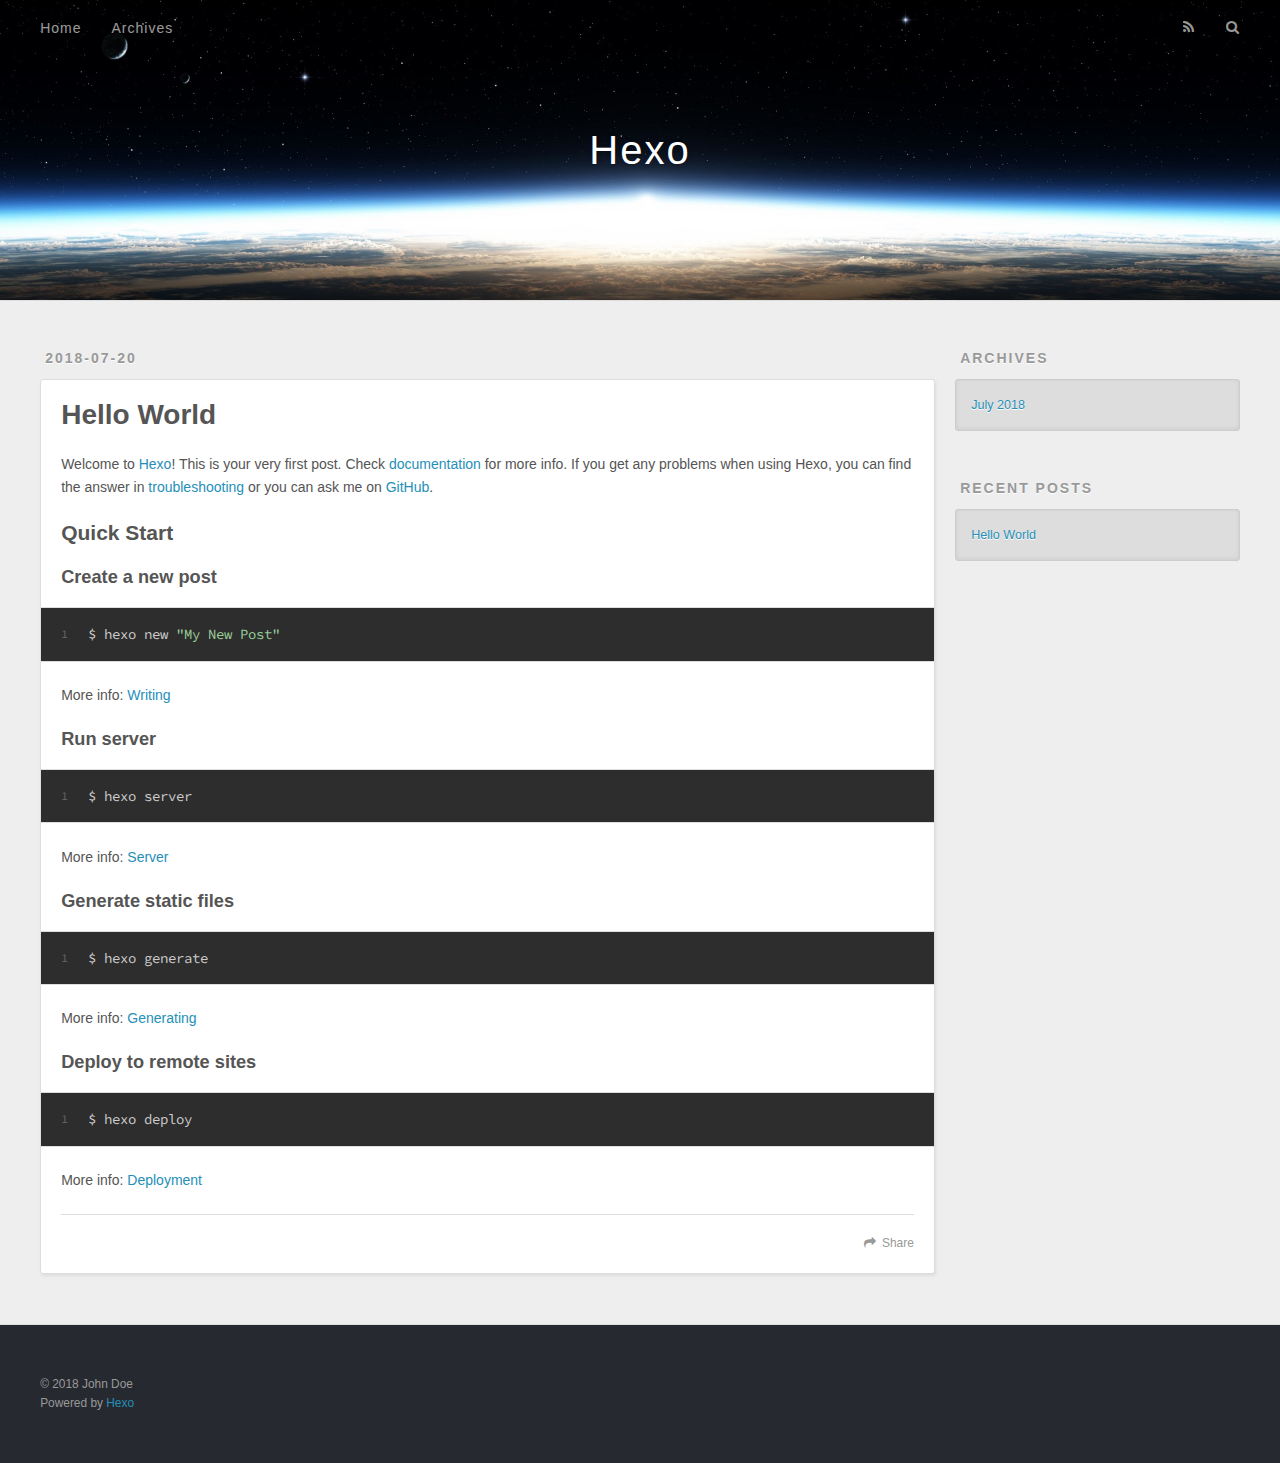
==== index.html @ 6e92a17f "Site updated: 2018-07-20 16:41:54" ====
<!DOCTYPE html>
<html>
<head>
  <meta charset="utf-8">
  

  
  <title>Hexo</title>
  <meta name="viewport" content="width=device-width, initial-scale=1, maximum-scale=1">
  <meta property="og:type" content="website">
<meta property="og:title" content="Hexo">
<meta property="og:url" content="http://yoursite.com/index.html">
<meta property="og:site_name" content="Hexo">
<meta property="og:locale" content="default">
<meta name="twitter:card" content="summary">
<meta name="twitter:title" content="Hexo">
  
    <link rel="alternate" href="/atom.xml" title="Hexo" type="application/atom+xml">
  
  
    <link rel="icon" href="/favicon.png">
  
  
    <link href="//fonts.googleapis.com/css?family=Source+Code+Pro" rel="stylesheet" type="text/css">
  
  <link rel="stylesheet" href="/css/style.css">
</head>

<body>
  <div id="container">
    <div id="wrap">
      <header id="header">
  <div id="banner"></div>
  <div id="header-outer" class="outer">
    <div id="header-title" class="inner">
      <h1 id="logo-wrap">
        <a href="/" id="logo">Hexo</a>
      </h1>
      
    </div>
    <div id="header-inner" class="inner">
      <nav id="main-nav">
        <a id="main-nav-toggle" class="nav-icon"></a>
        
          <a class="main-nav-link" href="/">Home</a>
        
          <a class="main-nav-link" href="/archives">Archives</a>
        
      </nav>
      <nav id="sub-nav">
        
          <a id="nav-rss-link" class="nav-icon" href="/atom.xml" title="RSS Feed"></a>
        
        <a id="nav-search-btn" class="nav-icon" title="Search"></a>
      </nav>
      <div id="search-form-wrap">
        <form action="//google.com/search" method="get" accept-charset="UTF-8" class="search-form"><input type="search" name="q" class="search-form-input" placeholder="Search"><button type="submit" class="search-form-submit">&#xF002;</button><input type="hidden" name="sitesearch" value="http://yoursite.com"></form>
      </div>
    </div>
  </div>
</header>
      <div class="outer">
        <section id="main">
  
    <article id="post-hello-world" class="article article-type-post" itemscope itemprop="blogPost">
  <div class="article-meta">
    <a href="/2018/07/20/hello-world/" class="article-date">
  <time datetime="2018-07-20T08:11:55.558Z" itemprop="datePublished">2018-07-20</time>
</a>
    
  </div>
  <div class="article-inner">
    
    
      <header class="article-header">
        
  
    <h1 itemprop="name">
      <a class="article-title" href="/2018/07/20/hello-world/">Hello World</a>
    </h1>
  

      </header>
    
    <div class="article-entry" itemprop="articleBody">
      
        <p>Welcome to <a href="https://hexo.io/" target="_blank" rel="noopener">Hexo</a>! This is your very first post. Check <a href="https://hexo.io/docs/" target="_blank" rel="noopener">documentation</a> for more info. If you get any problems when using Hexo, you can find the answer in <a href="https://hexo.io/docs/troubleshooting.html" target="_blank" rel="noopener">troubleshooting</a> or you can ask me on <a href="https://github.com/hexojs/hexo/issues" target="_blank" rel="noopener">GitHub</a>.</p>
<h2 id="Quick-Start"><a href="#Quick-Start" class="headerlink" title="Quick Start"></a>Quick Start</h2><h3 id="Create-a-new-post"><a href="#Create-a-new-post" class="headerlink" title="Create a new post"></a>Create a new post</h3><figure class="highlight bash"><table><tr><td class="gutter"><pre><span class="line">1</span><br></pre></td><td class="code"><pre><span class="line">$ hexo new <span class="string">"My New Post"</span></span><br></pre></td></tr></table></figure>
<p>More info: <a href="https://hexo.io/docs/writing.html" target="_blank" rel="noopener">Writing</a></p>
<h3 id="Run-server"><a href="#Run-server" class="headerlink" title="Run server"></a>Run server</h3><figure class="highlight bash"><table><tr><td class="gutter"><pre><span class="line">1</span><br></pre></td><td class="code"><pre><span class="line">$ hexo server</span><br></pre></td></tr></table></figure>
<p>More info: <a href="https://hexo.io/docs/server.html" target="_blank" rel="noopener">Server</a></p>
<h3 id="Generate-static-files"><a href="#Generate-static-files" class="headerlink" title="Generate static files"></a>Generate static files</h3><figure class="highlight bash"><table><tr><td class="gutter"><pre><span class="line">1</span><br></pre></td><td class="code"><pre><span class="line">$ hexo generate</span><br></pre></td></tr></table></figure>
<p>More info: <a href="https://hexo.io/docs/generating.html" target="_blank" rel="noopener">Generating</a></p>
<h3 id="Deploy-to-remote-sites"><a href="#Deploy-to-remote-sites" class="headerlink" title="Deploy to remote sites"></a>Deploy to remote sites</h3><figure class="highlight bash"><table><tr><td class="gutter"><pre><span class="line">1</span><br></pre></td><td class="code"><pre><span class="line">$ hexo deploy</span><br></pre></td></tr></table></figure>
<p>More info: <a href="https://hexo.io/docs/deployment.html" target="_blank" rel="noopener">Deployment</a></p>

      
    </div>
    <footer class="article-footer">
      <a data-url="http://yoursite.com/2018/07/20/hello-world/" data-id="cjjtqc6bi0000i4e7h5oti4tp" class="article-share-link">Share</a>
      
      
    </footer>
  </div>
  
</article>


  


</section>
        
          <aside id="sidebar">
  
    

  
    

  
    
  
    
  <div class="widget-wrap">
    <h3 class="widget-title">Archives</h3>
    <div class="widget">
      <ul class="archive-list"><li class="archive-list-item"><a class="archive-list-link" href="/archives/2018/07/">July 2018</a></li></ul>
    </div>
  </div>


  
    
  <div class="widget-wrap">
    <h3 class="widget-title">Recent Posts</h3>
    <div class="widget">
      <ul>
        
          <li>
            <a href="/2018/07/20/hello-world/">Hello World</a>
          </li>
        
      </ul>
    </div>
  </div>

  
</aside>
        
      </div>
      <footer id="footer">
  
  <div class="outer">
    <div id="footer-info" class="inner">
      &copy; 2018 John Doe<br>
      Powered by <a href="http://hexo.io/" target="_blank">Hexo</a>
    </div>
  </div>
</footer>
    </div>
    <nav id="mobile-nav">
  
    <a href="/" class="mobile-nav-link">Home</a>
  
    <a href="/archives" class="mobile-nav-link">Archives</a>
  
</nav>
    

<script src="//ajax.googleapis.com/ajax/libs/jquery/2.0.3/jquery.min.js"></script>


  <link rel="stylesheet" href="/fancybox/jquery.fancybox.css">
  <script src="/fancybox/jquery.fancybox.pack.js"></script>


<script src="/js/script.js"></script>



  </div>
</body>
</html>
---- css/style.css ----
body {
  width: 100%;
}
body:before,
body:after {
  content: "";
  display: table;
}
body:after {
  clear: both;
}
html,
body,
div,
span,
applet,
object,
iframe,
h1,
h2,
h3,
h4,
h5,
h6,
p,
blockquote,
pre,
a,
abbr,
acronym,
address,
big,
cite,
code,
del,
dfn,
em,
img,
ins,
kbd,
q,
s,
samp,
small,
strike,
strong,
sub,
sup,
tt,
var,
dl,
dt,
dd,
ol,
ul,
li,
fieldset,
form,
label,
legend,
table,
caption,
tbody,
tfoot,
thead,
tr,
th,
td {
  margin: 0;
  padding: 0;
  border: 0;
  outline: 0;
  font-weight: inherit;
  font-style: inherit;
  font-family: inherit;
  font-size: 100%;
  vertical-align: baseline;
}
body {
  line-height: 1;
  color: #000;
  background: #fff;
}
ol,
ul {
  list-style: none;
}
table {
  border-collapse: separate;
  border-spacing: 0;
  vertical-align: middle;
}
caption,
th,
td {
  text-align: left;
  font-weight: normal;
  vertical-align: middle;
}
a img {
  border: none;
}
input,
button {
  margin: 0;
  padding: 0;
}
input::-moz-focus-inner,
button::-moz-focus-inner {
  border: 0;
  padding: 0;
}
@font-face {
  font-family: FontAwesome;
  font-style: normal;
  font-weight: normal;
  src: url("fonts/fontawesome-webfont.eot?v=#4.0.3");
  src: url("fonts/fontawesome-webfont.eot?#iefix&v=#4.0.3") format("embedded-opentype"), url("fonts/fontawesome-webfont.woff?v=#4.0.3") format("woff"), url("fonts/fontawesome-webfont.ttf?v=#4.0.3") format("truetype"), url("fonts/fontawesome-webfont.svg#fontawesomeregular?v=#4.0.3") format("svg");
}
html,
body,
#container {
  height: 100%;
}
body {
  background: #eee;
  font: 14px -apple-system, BlinkMacSystemFont, "Segoe UI", "Roboto", "Oxygen", "Ubuntu", "Cantarell", "Fira Sans", "Droid Sans", "Helvetica Neue", sans-serif;
  -webkit-text-size-adjust: 100%;
}
.outer {
  max-width: 1220px;
  margin: 0 auto;
  padding: 0 20px;
}
.outer:before,
.outer:after {
  content: "";
  display: table;
}
.outer:after {
  clear: both;
}
.inner {
  display: inline;
  float: left;
  width: 98.33333333333333%;
  margin: 0 0.833333333333333%;
}
.left,
.alignleft {
  float: left;
}
.right,
.alignright {
  float: right;
}
.clear {
  clear: both;
}
#container {
  position: relative;
}
.mobile-nav-on {
  overflow: hidden;
}
#wrap {
  height: 100%;
  width: 100%;
  position: absolute;
  top: 0;
  left: 0;
  -webkit-transition: 0.2s ease-out;
  -moz-transition: 0.2s ease-out;
  -ms-transition: 0.2s ease-out;
  transition: 0.2s ease-out;
  z-index: 1;
  background: #eee;
}
.mobile-nav-on #wrap {
  left: 280px;
}
@media screen and (min-width: 768px) {
  #main {
    display: inline;
    float: left;
    width: 73.33333333333333%;
    margin: 0 0.833333333333333%;
  }
}
.article-date,
.article-category-link,
.archive-year,
.widget-title {
  text-decoration: none;
  text-transform: uppercase;
  letter-spacing: 2px;
  color: #999;
  margin-bottom: 1em;
  margin-left: 5px;
  line-height: 1em;
  text-shadow: 0 1px #fff;
  font-weight: bold;
}
.article-inner,
.archive-article-inner {
  background: #fff;
  -webkit-box-shadow: 1px 2px 3px #ddd;
  box-shadow: 1px 2px 3px #ddd;
  border: 1px solid #ddd;
  border-radius: 3px;
}
.article-entry h1,
.widget h1 {
  font-size: 2em;
}
.article-entry h2,
.widget h2 {
  font-size: 1.5em;
}
.article-entry h3,
.widget h3 {
  font-size: 1.3em;
}
.article-entry h4,
.widget h4 {
  font-size: 1.2em;
}
.article-entry h5,
.widget h5 {
  font-size: 1em;
}
.article-entry h6,
.widget h6 {
  font-size: 1em;
  color: #999;
}
.article-entry hr,
.widget hr {
  border: 1px dashed #ddd;
}
.article-entry strong,
.widget strong {
  font-weight: bold;
}
.article-entry em,
.widget em,
.article-entry cite,
.widget cite {
  font-style: italic;
}
.article-entry sup,
.widget sup,
.article-entry sub,
.widget sub {
  font-size: 0.75em;
  line-height: 0;
  position: relative;
  vertical-align: baseline;
}
.article-entry sup,
.widget sup {
  top: -0.5em;
}
.article-entry sub,
.widget sub {
  bottom: -0.2em;
}
.article-entry small,
.widget small {
  font-size: 0.85em;
}
.article-entry acronym,
.widget acronym,
.article-entry abbr,
.widget abbr {
  border-bottom: 1px dotted;
}
.article-entry ul,
.widget ul,
.article-entry ol,
.widget ol,
.article-entry dl,
.widget dl {
  margin: 0 20px;
  line-height: 1.6em;
}
.article-entry ul ul,
.widget ul ul,
.article-entry ol ul,
.widget ol ul,
.article-entry ul ol,
.widget ul ol,
.article-entry ol ol,
.widget ol ol {
  margin-top: 0;
  margin-bottom: 0;
}
.article-entry ul,
.widget ul {
  list-style: disc;
}
.article-entry ol,
.widget ol {
  list-style: decimal;
}
.article-entry dt,
.widget dt {
  font-weight: bold;
}
#header {
  height: 300px;
  position: relative;
  border-bottom: 1px solid #ddd;
}
#header:before,
#header:after {
  content: "";
  position: absolute;
  left: 0;
  right: 0;
  height: 40px;
}
#header:before {
  top: 0;
  background: -webkit-linear-gradient(rgba(0,0,0,0.2), transparent);
  background: -moz-linear-gradient(rgba(0,0,0,0.2), transparent);
  background: -ms-linear-gradient(rgba(0,0,0,0.2), transparent);
  background: linear-gradient(rgba(0,0,0,0.2), transparent);
}
#header:after {
  bottom: 0;
  background: -webkit-linear-gradient(transparent, rgba(0,0,0,0.2));
  background: -moz-linear-gradient(transparent, rgba(0,0,0,0.2));
  background: -ms-linear-gradient(transparent, rgba(0,0,0,0.2));
  background: linear-gradient(transparent, rgba(0,0,0,0.2));
}
#header-outer {
  height: 100%;
  position: relative;
}
#header-inner {
  position: relative;
  overflow: hidden;
}
#banner {
  position: absolute;
  top: 0;
  left: 0;
  width: 100%;
  height: 100%;
  background: url("images/banner.jpg") center #000;
  -webkit-background-size: cover;
  -moz-background-size: cover;
  background-size: cover;
  z-index: -1;
}
#header-title {
  text-align: center;
  height: 40px;
  position: absolute;
  top: 50%;
  left: 0;
  margin-top: -20px;
}
#logo,
#subtitle {
  text-decoration: none;
  color: #fff;
  font-weight: 300;
  text-shadow: 0 1px 4px rgba(0,0,0,0.3);
}
#logo {
  font-size: 40px;
  line-height: 40px;
  letter-spacing: 2px;
}
#subtitle {
  font-size: 16px;
  line-height: 16px;
  letter-spacing: 1px;
}
#subtitle-wrap {
  margin-top: 16px;
}
#main-nav {
  float: left;
  margin-left: -15px;
}
.nav-icon,
.main-nav-link {
  float: left;
  color: #fff;
  opacity: 0.6;
  text-decoration: none;
  text-shadow: 0 1px rgba(0,0,0,0.2);
  -webkit-transition: opacity 0.2s;
  -moz-transition: opacity 0.2s;
  -ms-transition: opacity 0.2s;
  transition: opacity 0.2s;
  display: block;
  padding: 20px 15px;
}
.nav-icon:hover,
.main-nav-link:hover {
  opacity: 1;
}
.nav-icon {
  font-family: FontAwesome;
  text-align: center;
  font-size: 14px;
  width: 14px;
  height: 14px;
  padding: 20px 15px;
  position: relative;
  cursor: pointer;
}
.main-nav-link {
  font-weight: 300;
  letter-spacing: 1px;
}
@media screen and (max-width: 479px) {
  .main-nav-link {
    display: none;
  }
}
#main-nav-toggle {
  display: none;
}
#main-nav-toggle:before {
  content: "\f0c9";
}
@media screen and (max-width: 479px) {
  #main-nav-toggle {
    display: block;
  }
}
#sub-nav {
  float: right;
  margin-right: -15px;
}
#nav-rss-link:before {
  content: "\f09e";
}
#nav-search-btn:before {
  content: "\f002";
}
#search-form-wrap {
  position: absolute;
  top: 15px;
  width: 150px;
  height: 30px;
  right: -150px;
  opacity: 0;
  -webkit-transition: 0.2s ease-out;
  -moz-transition: 0.2s ease-out;
  -ms-transition: 0.2s ease-out;
  transition: 0.2s ease-out;
}
#search-form-wrap.on {
  opacity: 1;
  right: 0;
}
@media screen and (max-width: 479px) {
  #search-form-wrap {
    width: 100%;
    right: -100%;
  }
}
.search-form {
  position: absolute;
  top: 0;
  left: 0;
  right: 0;
  background: #fff;
  padding: 5px 15px;
  border-radius: 15px;
  -webkit-box-shadow: 0 0 10px rgba(0,0,0,0.3);
  box-shadow: 0 0 10px rgba(0,0,0,0.3);
}
.search-form-input {
  border: none;
  background: none;
  color: #555;
  width: 100%;
  font: 13px -apple-system, BlinkMacSystemFont, "Segoe UI", "Roboto", "Oxygen", "Ubuntu", "Cantarell", "Fira Sans", "Droid Sans", "Helvetica Neue", sans-serif;
  outline: none;
}
.search-form-input::-webkit-search-results-decoration,
.search-form-input::-webkit-search-cancel-button {
  -webkit-appearance: none;
}
.search-form-submit {
  position: absolute;
  top: 50%;
  right: 10px;
  margin-top: -7px;
  font: 13px FontAwesome;
  border: none;
  background: none;
  color: #bbb;
  cursor: pointer;
}
.search-form-submit:hover,
.search-form-submit:focus {
  color: #777;
}
.article {
  margin: 50px 0;
}
.article-inner {
  overflow: hidden;
}
.article-meta:before,
.article-meta:after {
  content: "";
  display: table;
}
.article-meta:after {
  clear: both;
}
.article-date {
  float: left;
}
.article-category {
  float: left;
  line-height: 1em;
  color: #ccc;
  text-shadow: 0 1px #fff;
  margin-left: 8px;
}
.article-category:before {
  content: "\2022";
}
.article-category-link {
  margin: 0 12px 1em;
}
.article-header {
  padding: 20px 20px 0;
}
.article-title {
  text-decoration: none;
  font-size: 2em;
  font-weight: bold;
  color: #555;
  line-height: 1.1em;
  -webkit-transition: color 0.2s;
  -moz-transition: color 0.2s;
  -ms-transition: color 0.2s;
  transition: color 0.2s;
}
a.article-title:hover {
  color: #258fb8;
}
.article-entry {
  color: #555;
  padding: 0 20px;
}
.article-entry:before,
.article-entry:after {
  content: "";
  display: table;
}
.article-entry:after {
  clear: both;
}
.article-entry p,
.article-entry table {
  line-height: 1.6em;
  margin: 1.6em 0;
}
.article-entry h1,
.article-entry h2,
.article-entry h3,
.article-entry h4,
.article-entry h5,
.article-entry h6 {
  font-weight: bold;
}
.article-entry h1,
.article-entry h2,
.article-entry h3,
.article-entry h4,
.article-entry h5,
.article-entry h6 {
  line-height: 1.1em;
  margin: 1.1em 0;
}
.article-entry a {
  color: #258fb8;
  text-decoration: none;
}
.article-entry a:hover {
  text-decoration: underline;
}
.article-entry ul,
.article-entry ol,
.article-entry dl {
  margin-top: 1.6em;
  margin-bottom: 1.6em;
}
.article-entry img,
.article-entry video {
  max-width: 100%;
  height: auto;
  display: block;
  margin: auto;
}
.article-entry iframe {
  border: none;
}
.article-entry table {
  width: 100%;
  border-collapse: collapse;
  border-spacing: 0;
}
.article-entry th {
  font-weight: bold;
  border-bottom: 3px solid #ddd;
  padding-bottom: 0.5em;
}
.article-entry td {
  border-bottom: 1px solid #ddd;
  padding: 10px 0;
}
.article-entry blockquote {
  font-family: Georgia, "Times New Roman", serif;
  font-size: 1.4em;
  margin: 1.6em 20px;
  text-align: center;
}
.article-entry blockquote footer {
  font-size: 14px;
  margin: 1.6em 0;
  font-family: -apple-system, BlinkMacSystemFont, "Segoe UI", "Roboto", "Oxygen", "Ubuntu", "Cantarell", "Fira Sans", "Droid Sans", "Helvetica Neue", sans-serif;
}
.article-entry blockquote footer cite:before {
  content: "—";
  padding: 0 0.5em;
}
.article-entry .pullquote {
  text-align: left;
  width: 45%;
  margin: 0;
}
.article-entry .pullquote.left {
  margin-left: 0.5em;
  margin-right: 1em;
}
.article-entry .pullquote.right {
  margin-right: 0.5em;
  margin-left: 1em;
}
.article-entry .caption {
  color: #999;
  display: block;
  font-size: 0.9em;
  margin-top: 0.5em;
  position: relative;
  text-align: center;
}
.article-entry .video-container {
  position: relative;
  padding-top: 56.25%;
  height: 0;
  overflow: hidden;
}
.article-entry .video-container iframe,
.article-entry .video-container object,
.article-entry .video-container embed {
  position: absolute;
  top: 0;
  left: 0;
  width: 100%;
  height: 100%;
  margin-top: 0;
}
.article-more-link a {
  display: inline-block;
  line-height: 1em;
  padding: 6px 15px;
  border-radius: 15px;
  background: #eee;
  color: #999;
  text-shadow: 0 1px #fff;
  text-decoration: none;
}
.article-more-link a:hover {
  background: #258fb8;
  color: #fff;
  text-decoration: none;
  text-shadow: 0 1px #1e7293;
}
.article-footer {
  font-size: 0.85em;
  line-height: 1.6em;
  border-top: 1px solid #ddd;
  padding-top: 1.6em;
  margin: 0 20px 20px;
}
.article-footer:before,
.article-footer:after {
  content: "";
  display: table;
}
.article-footer:after {
  clear: both;
}
.article-footer a {
  color: #999;
  text-decoration: none;
}
.article-footer a:hover {
  color: #555;
}
.article-tag-list-item {
  float: left;
  margin-right: 10px;
}
.article-tag-list-link:before {
  content: "#";
}
.article-comment-link {
  float: right;
}
.article-comment-link:before {
  content: "\f075";
  font-family: FontAwesome;
  padding-right: 8px;
}
.article-share-link {
  cursor: pointer;
  float: right;
  margin-left: 20px;
}
.article-share-link:before {
  content: "\f064";
  font-family: FontAwesome;
  padding-right: 6px;
}
#article-nav {
  position: relative;
}
#article-nav:before,
#article-nav:after {
  content: "";
  display: table;
}
#article-nav:after {
  clear: both;
}
@media screen and (min-width: 768px) {
  #article-nav {
    margin: 50px 0;
  }
  #article-nav:before {
    width: 8px;
    height: 8px;
    position: absolute;
    top: 50%;
    left: 50%;
    margin-top: -4px;
    margin-left: -4px;
    content: "";
    border-radius: 50%;
    background: #ddd;
    -webkit-box-shadow: 0 1px 2px #fff;
    box-shadow: 0 1px 2px #fff;
  }
}
.article-nav-link-wrap {
  text-decoration: none;
  text-shadow: 0 1px #fff;
  color: #999;
  -webkit-box-sizing: border-box;
  -moz-box-sizing: border-box;
  box-sizing: border-box;
  margin-top: 50px;
  text-align: center;
  display: block;
}
.article-nav-link-wrap:hover {
  color: #555;
}
@media screen and (min-width: 768px) {
  .article-nav-link-wrap {
    width: 50%;
    margin-top: 0;
  }
}
@media screen and (min-width: 768px) {
  #article-nav-newer {
    float: left;
    text-align: right;
    padding-right: 20px;
  }
}
@media screen and (min-width: 768px) {
  #article-nav-older {
    float: right;
    text-align: left;
    padding-left: 20px;
  }
}
.article-nav-caption {
  text-transform: uppercase;
  letter-spacing: 2px;
  color: #ddd;
  line-height: 1em;
  font-weight: bold;
}
#article-nav-newer .article-nav-caption {
  margin-right: -2px;
}
.article-nav-title {
  font-size: 0.85em;
  line-height: 1.6em;
  margin-top: 0.5em;
}
.article-share-box {
  position: absolute;
  display: none;
  background: #fff;
  -webkit-box-shadow: 1px 2px 10px rgba(0,0,0,0.2);
  box-shadow: 1px 2px 10px rgba(0,0,0,0.2);
  border-radius: 3px;
  margin-left: -145px;
  overflow: hidden;
  z-index: 1;
}
.article-share-box.on {
  display: block;
}
.article-share-input {
  width: 100%;
  background: none;
  -webkit-box-sizing: border-box;
  -moz-box-sizing: border-box;
  box-sizing: border-box;
  font: 14px -apple-system, BlinkMacSystemFont, "Segoe UI", "Roboto", "Oxygen", "Ubuntu", "Cantarell", "Fira Sans", "Droid Sans", "Helvetica Neue", sans-serif;
  padding: 0 15px;
  color: #555;
  outline: none;
  border: 1px solid #ddd;
  border-radius: 3px 3px 0 0;
  height: 36px;
  line-height: 36px;
}
.article-share-links {
  background: #eee;
}
.article-share-links:before,
.article-share-links:after {
  content: "";
  display: table;
}
.article-share-links:after {
  clear: both;
}
.article-share-twitter,
.article-share-facebook,
.article-share-pinterest,
.article-share-google {
  width: 50px;
  height: 36px;
  display: block;
  float: left;
  position: relative;
  color: #999;
  text-shadow: 0 1px #fff;
}
.article-share-twitter:before,
.article-share-facebook:before,
.article-share-pinterest:before,
.article-share-google:before {
  font-size: 20px;
  font-family: FontAwesome;
  width: 20px;
  height: 20px;
  position: absolute;
  top: 50%;
  left: 50%;
  margin-top: -10px;
  margin-left: -10px;
  text-align: center;
}
.article-share-twitter:hover,
.article-share-facebook:hover,
.article-share-pinterest:hover,
.article-share-google:hover {
  color: #fff;
}
.article-share-twitter:before {
  content: "\f099";
}
.article-share-twitter:hover {
  background: #00aced;
  text-shadow: 0 1px #008abe;
}
.article-share-facebook:before {
  content: "\f09a";
}
.article-share-facebook:hover {
  background: #3b5998;
  text-shadow: 0 1px #2f477a;
}
.article-share-pinterest:before {
  content: "\f0d2";
}
.article-share-pinterest:hover {
  background: #cb2027;
  text-shadow: 0 1px #a21a1f;
}
.article-share-google:before {
  content: "\f0d5";
}
.article-share-google:hover {
  background: #dd4b39;
  text-shadow: 0 1px #be3221;
}
.article-gallery {
  background: #000;
  position: relative;
}
.article-gallery-photos {
  position: relative;
  overflow: hidden;
}
.article-gallery-img {
  display: none;
  max-width: 100%;
}
.article-gallery-img:first-child {
  display: block;
}
.article-gallery-img.loaded {
  position: absolute;
  display: block;
}
.article-gallery-img img {
  display: block;
  max-width: 100%;
  margin: 0 auto;
}
#comments {
  background: #fff;
  -webkit-box-shadow: 1px 2px 3px #ddd;
  box-shadow: 1px 2px 3px #ddd;
  padding: 20px;
  border: 1px solid #ddd;
  border-radius: 3px;
  margin: 50px 0;
}
#comments a {
  color: #258fb8;
}
.archives-wrap {
  margin: 50px 0;
}
.archives:before,
.archives:after {
  content: "";
  display: table;
}
.archives:after {
  clear: both;
}
.archive-year-wrap {
  margin-bottom: 1em;
}
.archives {
  -webkit-column-gap: 10px;
  -moz-column-gap: 10px;
  column-gap: 10px;
}
@media screen and (min-width: 480px) and (max-width: 767px) {
  .archives {
    -webkit-column-count: 2;
    -moz-column-count: 2;
    column-count: 2;
  }
}
@media screen and (min-width: 768px) {
  .archives {
    -webkit-column-count: 3;
    -moz-column-count: 3;
    column-count: 3;
  }
}
.archive-article {
  -webkit-column-break-inside: avoid;
  page-break-inside: avoid;
  overflow: hidden;
  break-inside: avoid-column;
}
.archive-article-inner {
  padding: 10px;
  margin-bottom: 15px;
}
.archive-article-title {
  text-decoration: none;
  font-weight: bold;
  color: #555;
  -webkit-transition: color 0.2s;
  -moz-transition: color 0.2s;
  -ms-transition: color 0.2s;
  transition: color 0.2s;
  line-height: 1.6em;
}
.archive-article-title:hover {
  color: #258fb8;
}
.archive-article-footer {
  margin-top: 1em;
}
.archive-article-date {
  color: #999;
  text-decoration: none;
  font-size: 0.85em;
  line-height: 1em;
  margin-bottom: 0.5em;
  display: block;
}
#page-nav {
  margin: 50px auto;
  background: #fff;
  -webkit-box-shadow: 1px 2px 3px #ddd;
  box-shadow: 1px 2px 3px #ddd;
  border: 1px solid #ddd;
  border-radius: 3px;
  text-align: center;
  color: #999;
  overflow: hidden;
}
#page-nav:before,
#page-nav:after {
  content: "";
  display: table;
}
#page-nav:after {
  clear: both;
}
#page-nav a,
#page-nav span {
  padding: 10px 20px;
  line-height: 1;
  height: 2ex;
}
#page-nav a {
  color: #999;
  text-decoration: none;
}
#page-nav a:hover {
  background: #999;
  color: #fff;
}
#page-nav .prev {
  float: left;
}
#page-nav .next {
  float: right;
}
#page-nav .page-number {
  display: inline-block;
}
@media screen and (max-width: 479px) {
  #page-nav .page-number {
    display: none;
  }
}
#page-nav .current {
  color: #555;
  font-weight: bold;
}
#page-nav .space {
  color: #ddd;
}
#footer {
  background: #262a30;
  padding: 50px 0;
  border-top: 1px solid #ddd;
  color: #999;
}
#footer a {
  color: #258fb8;
  text-decoration: none;
}
#footer a:hover {
  text-decoration: underline;
}
#footer-info {
  line-height: 1.6em;
  font-size: 0.85em;
}
.article-entry pre,
.article-entry .highlight {
  background: #2d2d2d;
  margin: 0 -20px;
  padding: 15px 20px;
  border-style: solid;
  border-color: #ddd;
  border-width: 1px 0;
  overflow: auto;
  color: #ccc;
  line-height: 22.400000000000002px;
}
.article-entry .highlight .gutter pre,
.article-entry .gist .gist-file .gist-data .line-numbers {
  color: #666;
  font-size: 0.85em;
}
.article-entry pre,
.article-entry code {
  font-family: "Source Code Pro", Consolas, Monaco, Menlo, Consolas, monospace;
}
.article-entry code {
  background: #eee;
  text-shadow: 0 1px #fff;
  padding: 0 0.3em;
}
.article-entry pre code {
  background: none;
  text-shadow: none;
  padding: 0;
}
.article-entry .highlight pre {
  border: none;
  margin: 0;
  padding: 0;
}
.article-entry .highlight table {
  margin: 0;
  width: auto;
}
.article-entry .highlight td {
  border: none;
  padding: 0;
}
.article-entry .highlight figcaption {
  font-size: 0.85em;
  color: #999;
  line-height: 1em;
  margin-bottom: 1em;
}
.article-entry .highlight figcaption:before,
.article-entry .highlight figcaption:after {
  content: "";
  display: table;
}
.article-entry .highlight figcaption:after {
  clear: both;
}
.article-entry .highlight figcaption a {
  float: right;
}
.article-entry .highlight .gutter pre {
  text-align: right;
  padding-right: 20px;
}
.article-entry .highlight .line {
  height: 22.400000000000002px;
}
.article-entry .highlight .line.marked {
  background: #515151;
}
.article-entry .gist {
  margin: 0 -20px;
  border-style: solid;
  border-color: #ddd;
  border-width: 1px 0;
  background: #2d2d2d;
  padding: 15px 20px 15px 0;
}
.article-entry .gist .gist-file {
  border: none;
  font-family: "Source Code Pro", Consolas, Monaco, Menlo, Consolas, monospace;
  margin: 0;
}
.article-entry .gist .gist-file .gist-data {
  background: none;
  border: none;
}
.article-entry .gist .gist-file .gist-data .line-numbers {
  background: none;
  border: none;
  padding: 0 20px 0 0;
}
.article-entry .gist .gist-file .gist-data .line-data {
  padding: 0 !important;
}
.article-entry .gist .gist-file .highlight {
  margin: 0;
  padding: 0;
  border: none;
}
.article-entry .gist .gist-file .gist-meta {
  background: #2d2d2d;
  color: #999;
  font: 0.85em -apple-system, BlinkMacSystemFont, "Segoe UI", "Roboto", "Oxygen", "Ubuntu", "Cantarell", "Fira Sans", "Droid Sans", "Helvetica Neue", sans-serif;
  text-shadow: 0 0;
  padding: 0;
  margin-top: 1em;
  margin-left: 20px;
}
.article-entry .gist .gist-file .gist-meta a {
  color: #258fb8;
  font-weight: normal;
}
.article-entry .gist .gist-file .gist-meta a:hover {
  text-decoration: underline;
}
pre .comment,
pre .title {
  color: #999;
}
pre .variable,
pre .attribute,
pre .tag,
pre .regexp,
pre .ruby .constant,
pre .xml .tag .title,
pre .xml .pi,
pre .xml .doctype,
pre .html .doctype,
pre .css .id,
pre .css .class,
pre .css .pseudo {
  color: #f2777a;
}
pre .number,
pre .preprocessor,
pre .built_in,
pre .literal,
pre .params,
pre .constant {
  color: #f99157;
}
pre .class,
pre .ruby .class .title,
pre .css .rules .attribute {
  color: #9c9;
}
pre .string,
pre .value,
pre .inheritance,
pre .header,
pre .ruby .symbol,
pre .xml .cdata {
  color: #9c9;
}
pre .css .hexcolor {
  color: #6cc;
}
pre .function,
pre .python .decorator,
pre .python .title,
pre .ruby .function .title,
pre .ruby .title .keyword,
pre .perl .sub,
pre .javascript .title,
pre .coffeescript .title {
  color: #69c;
}
pre .keyword,
pre .javascript .function {
  color: #c9c;
}
@media screen and (max-width: 479px) {
  #mobile-nav {
    position: absolute;
    top: 0;
    left: 0;
    width: 280px;
    height: 100%;
    background: #191919;
    border-right: 1px solid #fff;
  }
}
@media screen and (max-width: 479px) {
  .mobile-nav-link {
    display: block;
    color: #999;
    text-decoration: none;
    padding: 15px 20px;
    font-weight: bold;
  }
  .mobile-nav-link:hover {
    color: #fff;
  }
}
@media screen and (min-width: 768px) {
  #sidebar {
    display: inline;
    float: left;
    width: 23.333333333333332%;
    margin: 0 0.833333333333333%;
  }
}
.widget-wrap {
  margin: 50px 0;
}
.widget {
  color: #777;
  text-shadow: 0 1px #fff;
  background: #ddd;
  -webkit-box-shadow: 0 -1px 4px #ccc inset;
  box-shadow: 0 -1px 4px #ccc inset;
  border: 1px solid #ccc;
  padding: 15px;
  border-radius: 3px;
}
.widget a {
  color: #258fb8;
  text-decoration: none;
}
.widget a:hover {
  text-decoration: underline;
}
.widget ul ul,
.widget ol ul,
.widget dl ul,
.widget ul ol,
.widget ol ol,
.widget dl ol,
.widget ul dl,
.widget ol dl,
.widget dl dl {
  margin-left: 15px;
  list-style: disc;
}
.widget {
  line-height: 1.6em;
  word-wrap: break-word;
  font-size: 0.9em;
}
.widget ul,
.widget ol {
  list-style: none;
  margin: 0;
}
.widget ul ul,
.widget ol ul,
.widget ul ol,
.widget ol ol {
  margin: 0 20px;
}
.widget ul ul,
.widget ol ul {
  list-style: disc;
}
.widget ul ol,
.widget ol ol {
  list-style: decimal;
}
.category-list-count,
.tag-list-count,
.archive-list-count {
  padding-left: 5px;
  color: #999;
  font-size: 0.85em;
}
.category-list-count:before,
.tag-list-count:before,
.archive-list-count:before {
  content: "(";
}
.category-list-count:after,
.tag-list-count:after,
.archive-list-count:after {
  content: ")";
}
.tagcloud a {
  margin-right: 5px;
  display: inline-block;
}
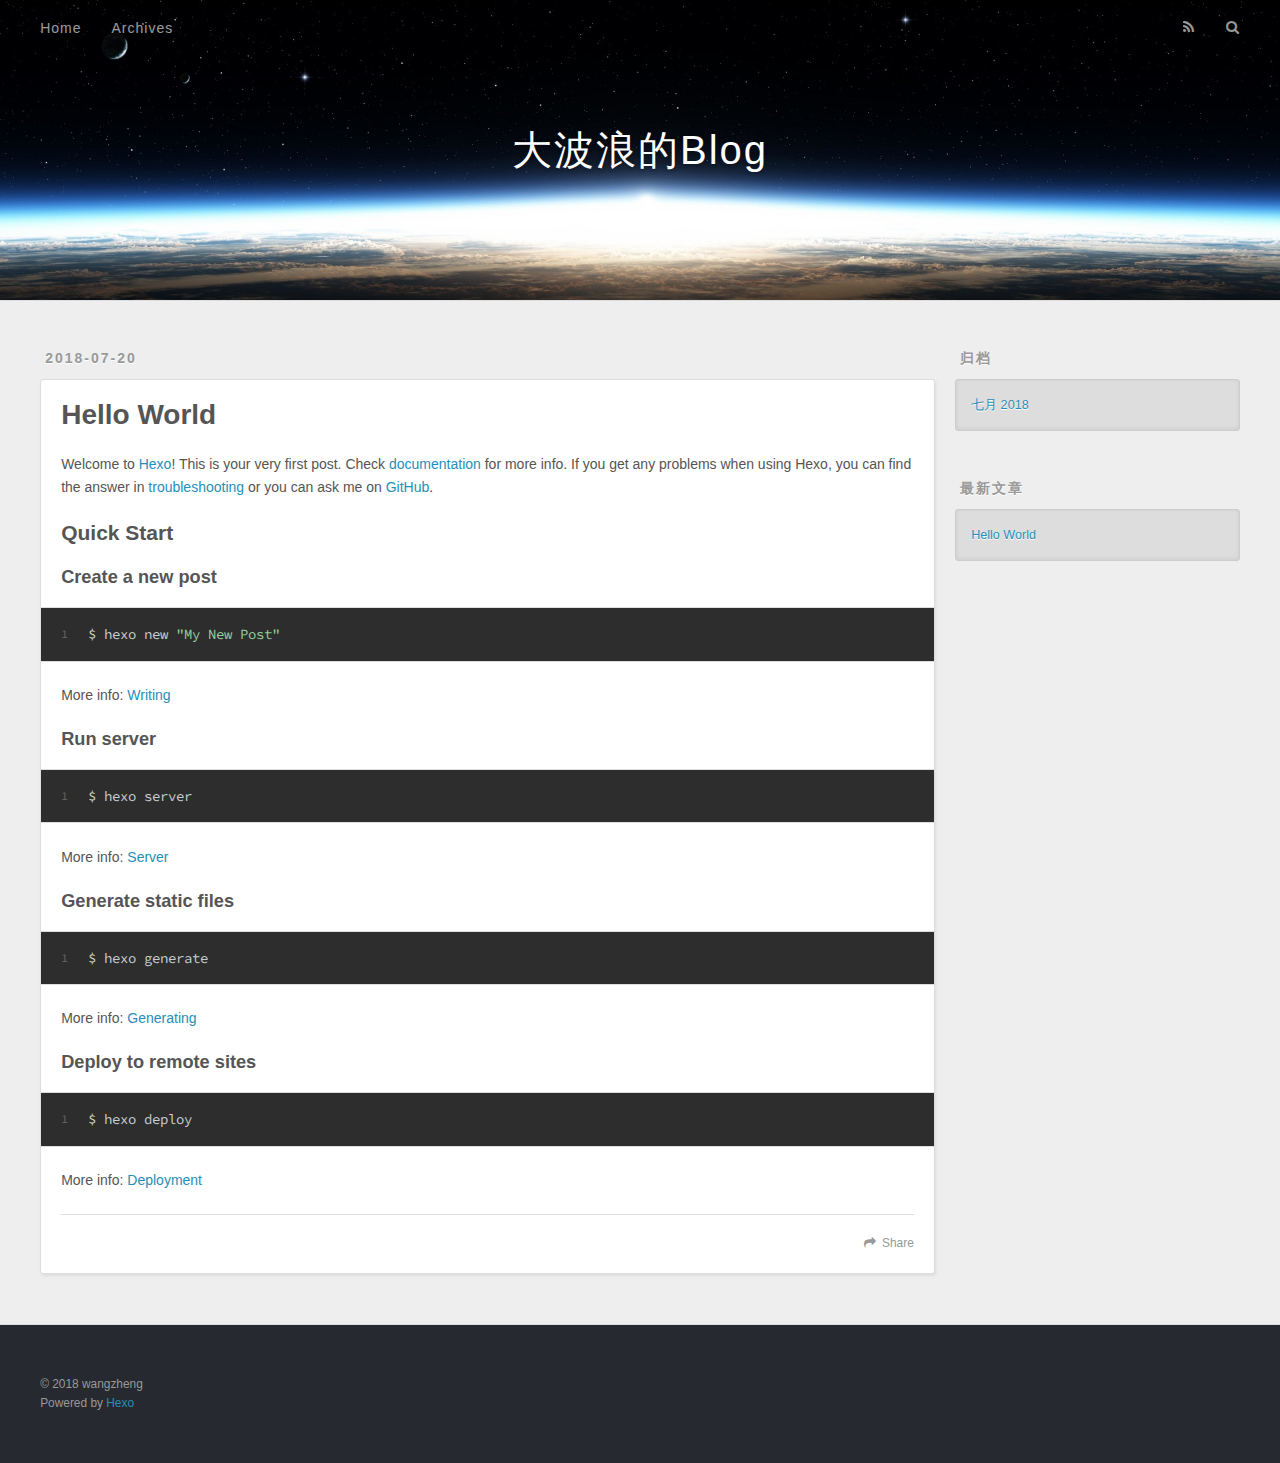
==== commit e297f2c1: "Site updated: 2018-07-20 17:23:09" ====
--- a/index.html
+++ b/index.html
@@ -5,17 +5,17 @@
   
 
   
-  <title>Hexo</title>
+  <title>大波浪的Blog</title>
   <meta name="viewport" content="width=device-width, initial-scale=1, maximum-scale=1">
   <meta property="og:type" content="website">
-<meta property="og:title" content="Hexo">
+<meta property="og:title" content="大波浪的Blog">
 <meta property="og:url" content="http://yoursite.com/index.html">
-<meta property="og:site_name" content="Hexo">
-<meta property="og:locale" content="default">
+<meta property="og:site_name" content="大波浪的Blog">
+<meta property="og:locale" content="zh-CN">
 <meta name="twitter:card" content="summary">
-<meta name="twitter:title" content="Hexo">
+<meta name="twitter:title" content="大波浪的Blog">
   
-    <link rel="alternate" href="/atom.xml" title="Hexo" type="application/atom+xml">
+    <link rel="alternate" href="/atom.xml" title="大波浪的Blog" type="application/atom+xml">
   
   
     <link rel="icon" href="/favicon.png">
@@ -34,7 +34,7 @@
   <div id="header-outer" class="outer">
     <div id="header-title" class="inner">
       <h1 id="logo-wrap">
-        <a href="/" id="logo">Hexo</a>
+        <a href="/" id="logo">大波浪的Blog</a>
       </h1>
       
     </div>
@@ -51,7 +51,7 @@
         
           <a id="nav-rss-link" class="nav-icon" href="/atom.xml" title="RSS Feed"></a>
         
-        <a id="nav-search-btn" class="nav-icon" title="Search"></a>
+        <a id="nav-search-btn" class="nav-icon" title="搜索"></a>
       </nav>
       <div id="search-form-wrap">
         <form action="//google.com/search" method="get" accept-charset="UTF-8" class="search-form"><input type="search" name="q" class="search-form-input" placeholder="Search"><button type="submit" class="search-form-submit">&#xF002;</button><input type="hidden" name="sitesearch" value="http://yoursite.com"></form>
@@ -97,7 +97,7 @@
       
     </div>
     <footer class="article-footer">
-      <a data-url="http://yoursite.com/2018/07/20/hello-world/" data-id="cjjtqc6bi0000i4e7h5oti4tp" class="article-share-link">Share</a>
+      <a data-url="http://yoursite.com/2018/07/20/hello-world/" data-id="cjjts18i50000g0e7ssejphy5" class="article-share-link">Share</a>
       
       
     </footer>
@@ -123,9 +123,9 @@
   
     
   <div class="widget-wrap">
-    <h3 class="widget-title">Archives</h3>
+    <h3 class="widget-title">归档</h3>
     <div class="widget">
-      <ul class="archive-list"><li class="archive-list-item"><a class="archive-list-link" href="/archives/2018/07/">July 2018</a></li></ul>
+      <ul class="archive-list"><li class="archive-list-item"><a class="archive-list-link" href="/archives/2018/07/">七月 2018</a></li></ul>
     </div>
   </div>
 
@@ -133,7 +133,7 @@
   
     
   <div class="widget-wrap">
-    <h3 class="widget-title">Recent Posts</h3>
+    <h3 class="widget-title">最新文章</h3>
     <div class="widget">
       <ul>
         
@@ -153,7 +153,7 @@
   
   <div class="outer">
     <div id="footer-info" class="inner">
-      &copy; 2018 John Doe<br>
+      &copy; 2018 wangzheng<br>
       Powered by <a href="http://hexo.io/" target="_blank">Hexo</a>
     </div>
   </div>
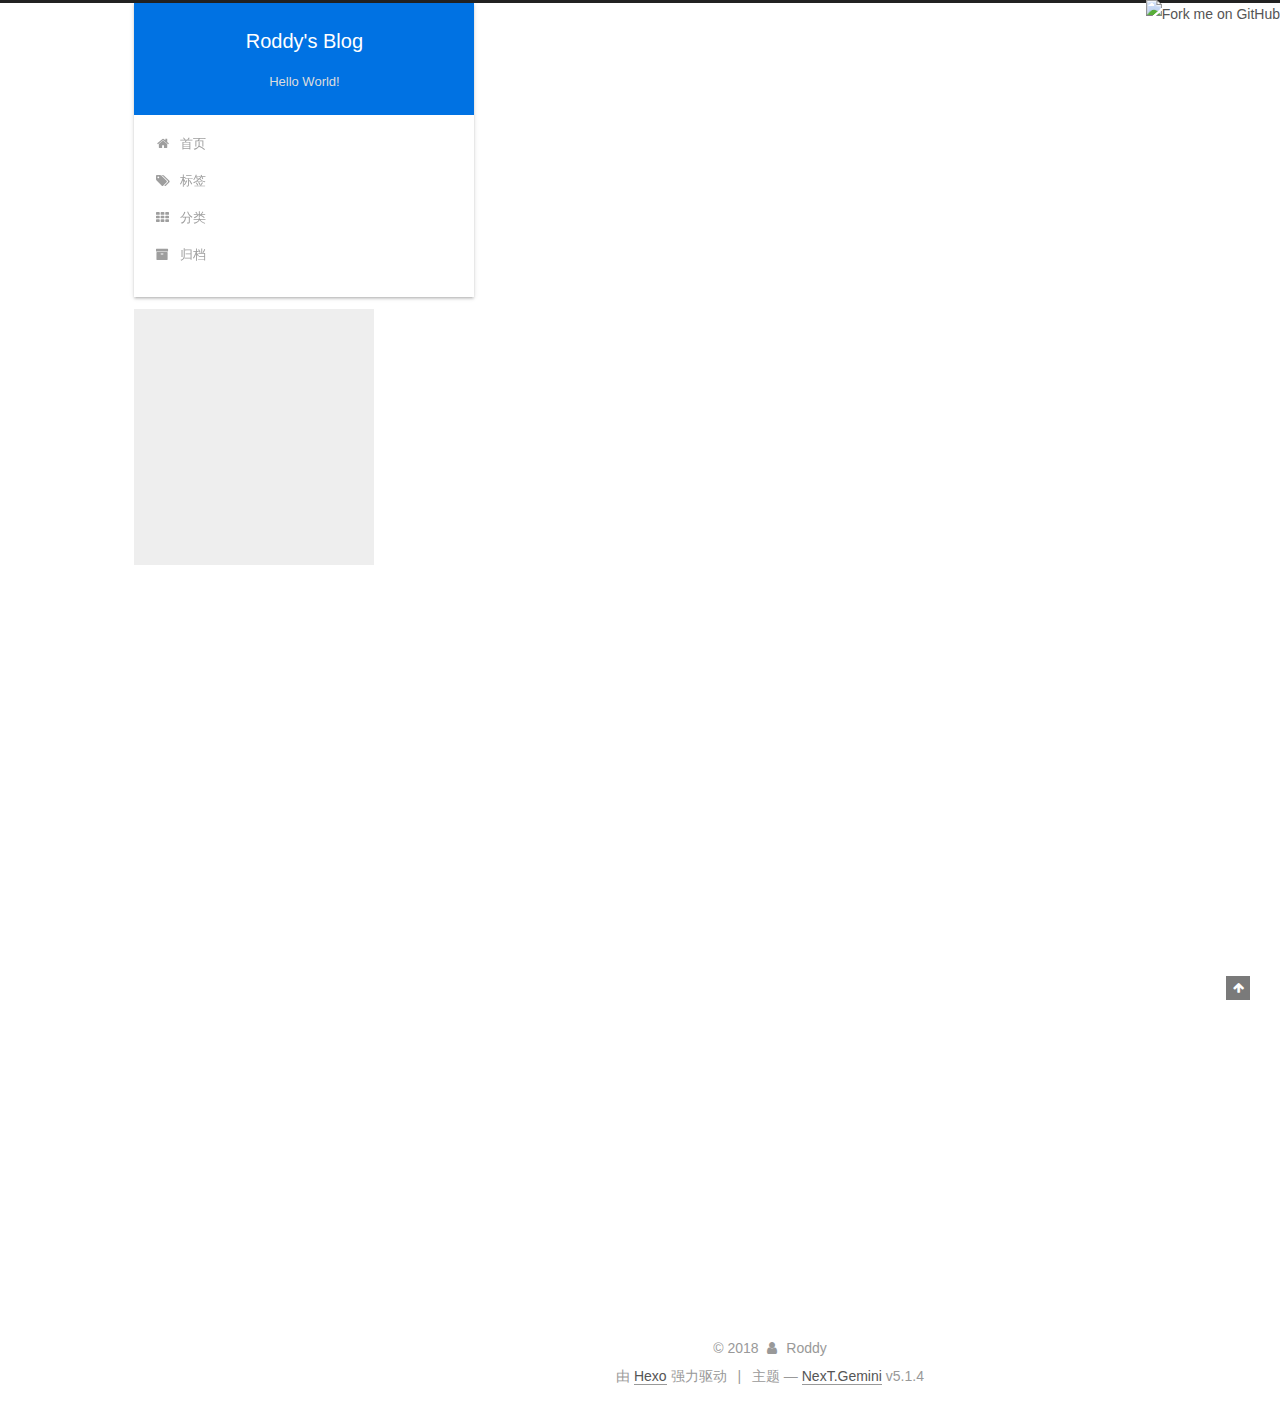
==== commit bd45e3a9: "Site updated: 2018-07-24 17:11:29" ====
--- a/index.html
+++ b/index.html
@@ -1,90 +1,469 @@
 <!DOCTYPE html>
-<html>
+
+
+
+  
+
+
+<html class="theme-next gemini use-motion" lang="zh-Hans">
 <head>
-  <meta charset="utf-8">
-  
-
-  
-  <title>大波浪的Blog</title>
-  <meta name="viewport" content="width=device-width, initial-scale=1, maximum-scale=1">
-  <meta property="og:type" content="website">
-<meta property="og:title" content="大波浪的Blog">
-<meta property="og:url" content="http://yoursite.com/index.html">
-<meta property="og:site_name" content="大波浪的Blog">
-<meta property="og:locale" content="zh-CN">
+  <meta charset="UTF-8"/>
+<meta http-equiv="X-UA-Compatible" content="IE=edge" />
+<meta name="viewport" content="width=device-width, initial-scale=1, maximum-scale=1"/>
+<meta name="theme-color" content="#222">
+
+
+
+
+
+
+
+
+
+<meta http-equiv="Cache-Control" content="no-transform" />
+<meta http-equiv="Cache-Control" content="no-siteapp" />
+
+
+
+
+
+
+
+
+
+
+
+
+
+
+
+
+  
+  
+  <link href="/lib/fancybox/source/jquery.fancybox.css?v=2.1.5" rel="stylesheet" type="text/css" />
+
+
+
+
+
+
+
+<link href="/lib/font-awesome/css/font-awesome.min.css?v=4.6.2" rel="stylesheet" type="text/css" />
+
+<link href="/css/main.css?v=5.1.4" rel="stylesheet" type="text/css" />
+
+
+  <link rel="apple-touch-icon" sizes="180x180" href="/images/apple-touch-icon-next.png?v=5.1.4">
+
+
+  <link rel="icon" type="image/png" sizes="32x32" href="/images/favicon-32x32-next.png?v=5.1.4">
+
+
+  <link rel="icon" type="image/png" sizes="16x16" href="/images/favicon-16x16-next.png?v=5.1.4">
+
+
+  <link rel="mask-icon" href="/images/logo.svg?v=5.1.4" color="#222">
+
+
+
+
+
+  <meta name="keywords" content="Hexo, NexT" />
+
+
+
+
+
+
+
+
+
+
+<meta name="keywords" content="roddy,C#,net,.net core,asp.net core,微软技术">
+<meta property="og:type" content="website">
+<meta property="og:title" content="Roddy&#39;s Blog">
+<meta property="og:url" content="http://roddy.top/index.html">
+<meta property="og:site_name" content="Roddy&#39;s Blog">
+<meta property="og:locale" content="zh-Hans">
 <meta name="twitter:card" content="summary">
-<meta name="twitter:title" content="大波浪的Blog">
-  
-    <link rel="alternate" href="/atom.xml" title="大波浪的Blog" type="application/atom+xml">
-  
-  
-    <link rel="icon" href="/favicon.png">
-  
-  
-    <link href="//fonts.googleapis.com/css?family=Source+Code+Pro" rel="stylesheet" type="text/css">
-  
-  <link rel="stylesheet" href="/css/style.css">
+<meta name="twitter:title" content="Roddy&#39;s Blog">
+
+
+
+<script type="text/javascript" id="hexo.configurations">
+  var NexT = window.NexT || {};
+  var CONFIG = {
+    root: '/',
+    scheme: 'Gemini',
+    version: '5.1.4',
+    sidebar: {"position":"left","display":"post","offset":12,"b2t":false,"scrollpercent":false,"onmobile":false},
+    fancybox: true,
+    tabs: true,
+    motion: {"enable":true,"async":false,"transition":{"post_block":"fadeIn","post_header":"slideDownIn","post_body":"slideDownIn","coll_header":"slideLeftIn","sidebar":"slideUpIn"}},
+    duoshuo: {
+      userId: '0',
+      author: '博主'
+    },
+    algolia: {
+      applicationID: '',
+      apiKey: '',
+      indexName: '',
+      hits: {"per_page":10},
+      labels: {"input_placeholder":"Search for Posts","hits_empty":"We didn't find any results for the search: ${query}","hits_stats":"${hits} results found in ${time} ms"}
+    }
+  };
+</script>
+
+
+
+  <link rel="canonical" href="http://roddy.top/"/>
+
+
+
+
+
+  <title>Roddy's Blog</title>
+  
+
+
+
+
+
+
+
+
 </head>
 
-<body>
-  <div id="container">
-    <div id="wrap">
-      <header id="header">
-  <div id="banner"></div>
-  <div id="header-outer" class="outer">
-    <div id="header-title" class="inner">
-      <h1 id="logo-wrap">
-        <a href="/" id="logo">大波浪的Blog</a>
-      </h1>
-      
+<body itemscope itemtype="http://schema.org/WebPage" lang="zh-Hans">
+
+  
+  
+    
+  
+
+  <div class="container sidebar-position-left 
+  page-home">
+    <div class="headband"></div>
+<a href="https://github.com/you"><img style="position: absolute; top: 0; right: 0; border: 0;" src="https://s3.amazonaws.com/github/ribbons/forkme_right_orange_ff7600.png" alt="Fork me on GitHub"></a>
+    <header id="header" class="header" itemscope itemtype="http://schema.org/WPHeader">
+      <div class="header-inner"><div class="site-brand-wrapper">
+  <div class="site-meta ">
+    
+
+    <div class="custom-logo-site-title">
+      <a href="/"  class="brand" rel="start">
+        <span class="logo-line-before"><i></i></span>
+        <span class="site-title">Roddy's Blog</span>
+        <span class="logo-line-after"><i></i></span>
+      </a>
     </div>
-    <div id="header-inner" class="inner">
-      <nav id="main-nav">
-        <a id="main-nav-toggle" class="nav-icon"></a>
-        
-          <a class="main-nav-link" href="/">Home</a>
-        
-          <a class="main-nav-link" href="/archives">Archives</a>
-        
-      </nav>
-      <nav id="sub-nav">
-        
-          <a id="nav-rss-link" class="nav-icon" href="/atom.xml" title="RSS Feed"></a>
-        
-        <a id="nav-search-btn" class="nav-icon" title="搜索"></a>
-      </nav>
-      <div id="search-form-wrap">
-        <form action="//google.com/search" method="get" accept-charset="UTF-8" class="search-form"><input type="search" name="q" class="search-form-input" placeholder="Search"><button type="submit" class="search-form-submit">&#xF002;</button><input type="hidden" name="sitesearch" value="http://yoursite.com"></form>
-      </div>
+      
+        <p class="site-subtitle">Hello World!</p>
+      
+  </div>
+
+  <div class="site-nav-toggle">
+    <button>
+      <span class="btn-bar"></span>
+      <span class="btn-bar"></span>
+      <span class="btn-bar"></span>
+    </button>
+  </div>
+</div>
+
+<nav class="site-nav">
+  
+
+  
+    <ul id="menu" class="menu">
+      
+        
+        <li class="menu-item menu-item-home">
+          <a href="/" rel="section">
+            
+              <i class="menu-item-icon fa fa-fw fa-home"></i> <br />
+            
+            首页
+          </a>
+        </li>
+      
+        
+        <li class="menu-item menu-item-tags">
+          <a href="/tags/" rel="section">
+            
+              <i class="menu-item-icon fa fa-fw fa-tags"></i> <br />
+            
+            标签
+          </a>
+        </li>
+      
+        
+        <li class="menu-item menu-item-categories">
+          <a href="/categories/" rel="section">
+            
+              <i class="menu-item-icon fa fa-fw fa-th"></i> <br />
+            
+            分类
+          </a>
+        </li>
+      
+        
+        <li class="menu-item menu-item-archives">
+          <a href="/archives/" rel="section">
+            
+              <i class="menu-item-icon fa fa-fw fa-archive"></i> <br />
+            
+            归档
+          </a>
+        </li>
+      
+
+      
+    </ul>
+  
+
+  
+</nav>
+
+
+
+ </div>
+    </header>
+
+    <main id="main" class="main">
+      <div class="main-inner">
+        <div class="content-wrap">
+          <div id="content" class="content">
+            
+  <section id="posts" class="posts-expand">
+    
+      
+
+  
+
+  
+  
+  
+
+  <article class="post post-type-normal" itemscope itemtype="http://schema.org/Article">
+  
+  
+  
+  <div class="post-block">
+    <link itemprop="mainEntityOfPage" href="http://roddy.top/2018/07/23/分类测试/">
+
+    <span hidden itemprop="author" itemscope itemtype="http://schema.org/Person">
+      <meta itemprop="name" content="Roddy">
+      <meta itemprop="description" content="">
+      <meta itemprop="image" content="/images/uploads/avatar.jpg">
+    </span>
+
+    <span hidden itemprop="publisher" itemscope itemtype="http://schema.org/Organization">
+      <meta itemprop="name" content="Roddy's Blog">
+    </span>
+
+    
+      <header class="post-header">
+
+        
+        
+          <h1 class="post-title" itemprop="name headline">
+                
+                <a class="post-title-link" href="/2018/07/23/分类测试/" itemprop="url">分类测试</a></h1>
+        
+
+        <div class="post-meta">
+          <span class="post-time">
+            
+              <span class="post-meta-item-icon">
+                <i class="fa fa-calendar-o"></i>
+              </span>
+              
+                <span class="post-meta-item-text">发表于</span>
+              
+              <time title="创建于" itemprop="dateCreated datePublished" datetime="2018-07-23T17:18:45+08:00">
+                2018-07-23
+              </time>
+            
+
+            
+
+            
+          </span>
+
+          
+            <span class="post-category" >
+            
+              <span class="post-meta-divider">|</span>
+            
+              <span class="post-meta-item-icon">
+                <i class="fa fa-folder-o"></i>
+              </span>
+              
+                <span class="post-meta-item-text">分类于</span>
+              
+              
+                <span itemprop="about" itemscope itemtype="http://schema.org/Thing">
+                  <a href="/categories/分类/" itemprop="url" rel="index">
+                    <span itemprop="name">分类</span>
+                  </a>
+                </span>
+
+                
+                
+              
+            </span>
+          
+
+          
+            
+          
+
+          
+          
+
+          
+
+          
+
+          
+
+        </div>
+      </header>
+    
+
+    
+    
+    
+    <div class="post-body" itemprop="articleBody">
+
+      
+      
+
+      
+        
+          
+            <p>sdfsdfsdfsdf</p>
+
+          
+        
+      
     </div>
+    
+    
+    
+
+    
+
+    
+
+    
+
+    <footer class="post-footer">
+      
+
+      
+
+      
+
+      
+      
+        <div class="post-eof"></div>
+      
+    </footer>
   </div>
-</header>
-      <div class="outer">
-        <section id="main">
-  
-    <article id="post-hello-world" class="article article-type-post" itemscope itemprop="blogPost">
-  <div class="article-meta">
-    <a href="/2018/07/20/hello-world/" class="article-date">
-  <time datetime="2018-07-20T08:11:55.558Z" itemprop="datePublished">2018-07-20</time>
-</a>
-    
-  </div>
-  <div class="article-inner">
-    
-    
-      <header class="article-header">
-        
-  
-    <h1 itemprop="name">
-      <a class="article-title" href="/2018/07/20/hello-world/">Hello World</a>
-    </h1>
-  
-
+  
+  
+  
+  </article>
+
+
+    
+      
+
+  
+
+  
+  
+  
+
+  <article class="post post-type-normal" itemscope itemtype="http://schema.org/Article">
+  
+  
+  
+  <div class="post-block">
+    <link itemprop="mainEntityOfPage" href="http://roddy.top/2018/07/20/hello-world/">
+
+    <span hidden itemprop="author" itemscope itemtype="http://schema.org/Person">
+      <meta itemprop="name" content="Roddy">
+      <meta itemprop="description" content="">
+      <meta itemprop="image" content="/images/uploads/avatar.jpg">
+    </span>
+
+    <span hidden itemprop="publisher" itemscope itemtype="http://schema.org/Organization">
+      <meta itemprop="name" content="Roddy's Blog">
+    </span>
+
+    
+      <header class="post-header">
+
+        
+        
+          <h1 class="post-title" itemprop="name headline">
+                
+                <a class="post-title-link" href="/2018/07/20/hello-world/" itemprop="url">Hello World</a></h1>
+        
+
+        <div class="post-meta">
+          <span class="post-time">
+            
+              <span class="post-meta-item-icon">
+                <i class="fa fa-calendar-o"></i>
+              </span>
+              
+                <span class="post-meta-item-text">发表于</span>
+              
+              <time title="创建于" itemprop="dateCreated datePublished" datetime="2018-07-20T16:11:55+08:00">
+                2018-07-20
+              </time>
+            
+
+            
+
+            
+          </span>
+
+          
+
+          
+            
+          
+
+          
+          
+
+          
+
+          
+
+          
+
+        </div>
       </header>
     
-    <div class="article-entry" itemprop="articleBody">
-      
-        <p>Welcome to <a href="https://hexo.io/" target="_blank" rel="noopener">Hexo</a>! This is your very first post. Check <a href="https://hexo.io/docs/" target="_blank" rel="noopener">documentation</a> for more info. If you get any problems when using Hexo, you can find the answer in <a href="https://hexo.io/docs/troubleshooting.html" target="_blank" rel="noopener">troubleshooting</a> or you can ask me on <a href="https://github.com/hexojs/hexo/issues" target="_blank" rel="noopener">GitHub</a>.</p>
+
+    
+    
+    
+    <div class="post-body" itemprop="articleBody">
+
+      
+      
+
+      
+        
+          
+            <p>Welcome to <a href="https://hexo.io/" target="_blank" rel="noopener">Hexo</a>! This is your very first post. Check <a href="https://hexo.io/docs/" target="_blank" rel="noopener">documentation</a> for more info. If you get any problems when using Hexo, you can find the answer in <a href="https://hexo.io/docs/troubleshooting.html" target="_blank" rel="noopener">troubleshooting</a> or you can ask me on <a href="https://github.com/hexojs/hexo/issues" target="_blank" rel="noopener">GitHub</a>.</p>
 <h2 id="Quick-Start"><a href="#Quick-Start" class="headerlink" title="Quick Start"></a>Quick Start</h2><h3 id="Create-a-new-post"><a href="#Create-a-new-post" class="headerlink" title="Create a new post"></a>Create a new post</h3><figure class="highlight bash"><table><tr><td class="gutter"><pre><span class="line">1</span><br></pre></td><td class="code"><pre><span class="line">$ hexo new <span class="string">"My New Post"</span></span><br></pre></td></tr></table></figure>
 <p>More info: <a href="https://hexo.io/docs/writing.html" target="_blank" rel="noopener">Writing</a></p>
 <h3 id="Run-server"><a href="#Run-server" class="headerlink" title="Run server"></a>Run server</h3><figure class="highlight bash"><table><tr><td class="gutter"><pre><span class="line">1</span><br></pre></td><td class="code"><pre><span class="line">$ hexo server</span><br></pre></td></tr></table></figure>
@@ -94,91 +473,336 @@
 <h3 id="Deploy-to-remote-sites"><a href="#Deploy-to-remote-sites" class="headerlink" title="Deploy to remote sites"></a>Deploy to remote sites</h3><figure class="highlight bash"><table><tr><td class="gutter"><pre><span class="line">1</span><br></pre></td><td class="code"><pre><span class="line">$ hexo deploy</span><br></pre></td></tr></table></figure>
 <p>More info: <a href="https://hexo.io/docs/deployment.html" target="_blank" rel="noopener">Deployment</a></p>
 
+          
+        
       
     </div>
-    <footer class="article-footer">
-      <a data-url="http://yoursite.com/2018/07/20/hello-world/" data-id="cjjts18i50000g0e7ssejphy5" class="article-share-link">Share</a>
-      
+    
+    
+    
+
+    
+
+    
+
+    
+
+    <footer class="post-footer">
+      
+
+      
+
+      
+
+      
+      
+        <div class="post-eof"></div>
       
     </footer>
   </div>
   
-</article>
-
-
-  
-
-
-</section>
-        
-          <aside id="sidebar">
-  
-    
-
-  
-    
-
-  
-    
-  
-    
-  <div class="widget-wrap">
-    <h3 class="widget-title">归档</h3>
-    <div class="widget">
-      <ul class="archive-list"><li class="archive-list-item"><a class="archive-list-link" href="/archives/2018/07/">七月 2018</a></li></ul>
+  
+  
+  </article>
+
+
+    
+  </section>
+
+  
+
+
+          </div>
+          
+
+
+          
+
+        </div>
+        
+          
+  
+  <div class="sidebar-toggle">
+    <div class="sidebar-toggle-line-wrap">
+      <span class="sidebar-toggle-line sidebar-toggle-line-first"></span>
+      <span class="sidebar-toggle-line sidebar-toggle-line-middle"></span>
+      <span class="sidebar-toggle-line sidebar-toggle-line-last"></span>
     </div>
   </div>
 
-
-  
-    
-  <div class="widget-wrap">
-    <h3 class="widget-title">最新文章</h3>
-    <div class="widget">
-      <ul>
-        
-          <li>
-            <a href="/2018/07/20/hello-world/">Hello World</a>
-          </li>
-        
-      </ul>
+  <aside id="sidebar" class="sidebar">
+    
+    <div class="sidebar-inner">
+
+      
+
+      
+
+      <section class="site-overview-wrap sidebar-panel sidebar-panel-active">
+        <div class="site-overview">
+          <div class="site-author motion-element" itemprop="author" itemscope itemtype="http://schema.org/Person">
+            
+              <img class="site-author-image" itemprop="image"
+                src="/images/uploads/avatar.jpg"
+                alt="Roddy" />
+            
+              <p class="site-author-name" itemprop="name">Roddy</p>
+              <p class="site-description motion-element" itemprop="description"></p>
+          </div>
+
+          <nav class="site-state motion-element">
+
+            
+              <div class="site-state-item site-state-posts">
+              
+                <a href="/archives/">
+              
+                  <span class="site-state-item-count">2</span>
+                  <span class="site-state-item-name">日志</span>
+                </a>
+              </div>
+            
+
+            
+              
+              
+              <div class="site-state-item site-state-categories">
+                <a href="/categories/index.html">
+                  <span class="site-state-item-count">1</span>
+                  <span class="site-state-item-name">分类</span>
+                </a>
+              </div>
+            
+
+            
+              
+              
+              <div class="site-state-item site-state-tags">
+                <a href="/tags/index.html">
+                  <span class="site-state-item-count">1</span>
+                  <span class="site-state-item-name">标签</span>
+                </a>
+              </div>
+            
+
+          </nav>
+
+          
+
+          
+
+          
+          
+
+          
+          
+
+          
+
+        </div>
+      </section>
+
+      
+
+      
+
     </div>
+  </aside>
+
+
+        
+      </div>
+    </main>
+
+    <footer id="footer" class="footer">
+      <div class="footer-inner">
+        <div class="copyright">&copy; <span itemprop="copyrightYear">2018</span>
+  <span class="with-love">
+    <i class="fa fa-user"></i>
+  </span>
+  <span class="author" itemprop="copyrightHolder">Roddy</span>
+
+  
+</div>
+
+
+  <div class="powered-by">由 <a class="theme-link" target="_blank" href="https://hexo.io">Hexo</a> 强力驱动</div>
+
+
+
+  <span class="post-meta-divider">|</span>
+
+
+
+  <div class="theme-info">主题 &mdash; <a class="theme-link" target="_blank" href="https://github.com/iissnan/hexo-theme-next">NexT.Gemini</a> v5.1.4</div>
+
+
+
+
+        
+
+
+
+
+
+
+
+        
+      </div>
+    </footer>
+
+    
+      <div class="back-to-top">
+        <i class="fa fa-arrow-up"></i>
+        
+      </div>
+    
+
+    
+
   </div>
 
   
-</aside>
-        
-      </div>
-      <footer id="footer">
-  
-  <div class="outer">
-    <div id="footer-info" class="inner">
-      &copy; 2018 wangzheng<br>
-      Powered by <a href="http://hexo.io/" target="_blank">Hexo</a>
-    </div>
-  </div>
-</footer>
-    </div>
-    <nav id="mobile-nav">
-  
-    <a href="/" class="mobile-nav-link">Home</a>
-  
-    <a href="/archives" class="mobile-nav-link">Archives</a>
-  
-</nav>
-    
-
-<script src="//ajax.googleapis.com/ajax/libs/jquery/2.0.3/jquery.min.js"></script>
-
-
-  <link rel="stylesheet" href="/fancybox/jquery.fancybox.css">
-  <script src="/fancybox/jquery.fancybox.pack.js"></script>
-
-
-<script src="/js/script.js"></script>
-
-
-
-  </div>
+
+<script type="text/javascript">
+  if (Object.prototype.toString.call(window.Promise) !== '[object Function]') {
+    window.Promise = null;
+  }
+</script>
+
+
+
+
+
+
+
+
+
+  
+
+
+
+
+
+
+
+
+
+
+
+
+  
+  
+    <script type="text/javascript" src="/lib/jquery/index.js?v=2.1.3"></script>
+  
+
+  
+  
+    <script type="text/javascript" src="/lib/fastclick/lib/fastclick.min.js?v=1.0.6"></script>
+  
+
+  
+  
+    <script type="text/javascript" src="/lib/jquery_lazyload/jquery.lazyload.js?v=1.9.7"></script>
+  
+
+  
+  
+    <script type="text/javascript" src="/lib/velocity/velocity.min.js?v=1.2.1"></script>
+  
+
+  
+  
+    <script type="text/javascript" src="/lib/velocity/velocity.ui.min.js?v=1.2.1"></script>
+  
+
+  
+  
+    <script type="text/javascript" src="/lib/fancybox/source/jquery.fancybox.pack.js?v=2.1.5"></script>
+  
+
+
+  
+
+
+  <script type="text/javascript" src="/js/src/utils.js?v=5.1.4"></script>
+
+  <script type="text/javascript" src="/js/src/motion.js?v=5.1.4"></script>
+
+
+
+  
+  
+
+
+  <script type="text/javascript" src="/js/src/affix.js?v=5.1.4"></script>
+
+  <script type="text/javascript" src="/js/src/schemes/pisces.js?v=5.1.4"></script>
+
+
+
+  
+
+  
+
+
+  <script type="text/javascript" src="/js/src/bootstrap.js?v=5.1.4"></script>
+
+
+
+  
+
+
+  
+
+
+
+
+	
+
+
+
+
+
+  
+
+
+
+
+
+  
+
+
+
+
+
+
+
+
+
+
+
+
+  
+
+
+
+
+
+  
+
+  
+
+  
+
+  
+  
+
+  
+
+  
+
+  
+
 </body>
-</html>+</html>
--- a/css/main.css
+++ b/css/main.css
@@ -0,0 +1,3237 @@
+/* normalize.css v3.0.2 | MIT License | git.io/normalize */
+html {
+  font-family: sans-serif; /* 1 */
+  -ms-text-size-adjust: 100%; /* 2 */
+  -webkit-text-size-adjust: 100%; /* 2 */
+}
+body {
+  margin: 0;
+}
+article,
+aside,
+details,
+figcaption,
+figure,
+footer,
+header,
+hgroup,
+main,
+menu,
+nav,
+section,
+summary {
+  display: block;
+}
+audio,
+canvas,
+progress,
+video {
+  display: inline-block; /* 1 */
+  vertical-align: baseline; /* 2 */
+}
+audio:not([controls]) {
+  display: none;
+  height: 0;
+}
+[hidden],
+template {
+  display: none;
+}
+a {
+  background-color: transparent;
+}
+a:active,
+a:hover {
+  outline: 0;
+}
+abbr[title] {
+  border-bottom: 1px dotted;
+}
+b,
+strong {
+  font-weight: bold;
+}
+dfn {
+  font-style: italic;
+}
+h1 {
+  font-size: 2em;
+  margin: 0.67em 0;
+}
+mark {
+  background: #ff0;
+  color: #000;
+}
+small {
+  font-size: 80%;
+}
+sub,
+sup {
+  font-size: 75%;
+  line-height: 0;
+  position: relative;
+  vertical-align: baseline;
+}
+sup {
+  top: -0.5em;
+}
+sub {
+  bottom: -0.25em;
+}
+img {
+  border: 0;
+}
+svg:not(:root) {
+  overflow: hidden;
+}
+figure {
+  margin: 1em 40px;
+}
+hr {
+  -moz-box-sizing: content-box;
+  box-sizing: content-box;
+  height: 0;
+}
+pre {
+  overflow: auto;
+}
+code,
+kbd,
+pre,
+samp {
+  font-family: monospace, monospace;
+  font-size: 1em;
+}
+button,
+input,
+optgroup,
+select,
+textarea {
+  color: inherit; /* 1 */
+  font: inherit; /* 2 */
+  margin: 0; /* 3 */
+}
+button {
+  overflow: visible;
+}
+button,
+select {
+  text-transform: none;
+}
+button,
+html input[type="button"],
+input[type="reset"],
+input[type="submit"] {
+  -webkit-appearance: button; /* 2 */
+  cursor: pointer; /* 3 */
+}
+button[disabled],
+html input[disabled] {
+  cursor: default;
+}
+button::-moz-focus-inner,
+input::-moz-focus-inner {
+  border: 0;
+  padding: 0;
+}
+input {
+  line-height: normal;
+}
+input[type="checkbox"],
+input[type="radio"] {
+  box-sizing: border-box; /* 1 */
+  padding: 0; /* 2 */
+}
+input[type="number"]::-webkit-inner-spin-button,
+input[type="number"]::-webkit-outer-spin-button {
+  height: auto;
+}
+input[type="search"] {
+  -webkit-appearance: textfield; /* 1 */
+  -moz-box-sizing: content-box;
+  -webkit-box-sizing: content-box; /* 2 */
+  box-sizing: content-box;
+}
+input[type="search"]::-webkit-search-cancel-button,
+input[type="search"]::-webkit-search-decoration {
+  -webkit-appearance: none;
+}
+fieldset {
+  border: 1px solid #c0c0c0;
+  margin: 0 2px;
+  padding: 0.35em 0.625em 0.75em;
+}
+legend {
+  border: 0; /* 1 */
+  padding: 0; /* 2 */
+}
+textarea {
+  overflow: auto;
+}
+optgroup {
+  font-weight: bold;
+}
+table {
+  border-collapse: collapse;
+  border-spacing: 0;
+}
+td,
+th {
+  padding: 0;
+}
+::selection {
+  background: #262a30;
+  color: #fff;
+}
+body {
+  position: relative;
+  font-family: 'Lato', "PingFang SC", "Microsoft YaHei", sans-serif;
+  font-size: 14px;
+  line-height: 2;
+  color: #555;
+  background: #eee;
+}
+@media (max-width: 767px) {
+  body {
+    padding-right: 0 !important;
+  }
+}
+@media (min-width: 768px) and (max-width: 991px) {
+  body {
+    padding-right: 0 !important;
+  }
+}
+@media (min-width: 1600px) {
+  body {
+    font-size: 16px;
+  }
+}
+h1,
+h2,
+h3,
+h4,
+h5,
+h6 {
+  margin: 0;
+  padding: 0;
+  font-weight: bold;
+  line-height: 1.5;
+  font-family: 'Lato', "PingFang SC", "Microsoft YaHei", sans-serif;
+}
+h2,
+h3,
+h4,
+h5,
+h6 {
+  margin: 20px 0 15px;
+}
+h1 {
+  font-size: 27px;
+}
+@media (max-width: 767px) {
+  h1 {
+    font-size: 23px;
+  }
+}
+h2 {
+  font-size: 24px;
+}
+@media (max-width: 767px) {
+  h2 {
+    font-size: 20px;
+  }
+}
+h3 {
+  font-size: 21px;
+}
+@media (max-width: 767px) {
+  h3 {
+    font-size: 17px;
+  }
+}
+h4 {
+  font-size: 18px;
+}
+@media (max-width: 767px) {
+  h4 {
+    font-size: 14px;
+  }
+}
+h5 {
+  font-size: 15px;
+}
+@media (max-width: 767px) {
+  h5 {
+    font-size: 11px;
+  }
+}
+h6 {
+  font-size: 12px;
+}
+@media (max-width: 767px) {
+  h6 {
+    font-size: 8px;
+  }
+}
+p {
+  margin: 0 0 20px 0;
+}
+a {
+  color: #555;
+  text-decoration: none;
+  outline: none;
+  border-bottom: 1px solid #999;
+  word-wrap: break-word;
+}
+a:hover {
+  color: #222;
+  border-bottom-color: #222;
+}
+blockquote {
+  margin: 0;
+  padding: 0;
+}
+img {
+  display: block;
+  margin: auto;
+  max-width: 100%;
+  height: auto;
+}
+hr {
+  margin: 40px 0;
+  height: 3px;
+  border: none;
+  background-color: #ddd;
+  background-image: repeating-linear-gradient(-45deg, #fff, #fff 4px, transparent 4px, transparent 8px);
+}
+blockquote {
+  padding: 0 15px;
+  color: #666;
+  border-left: 4px solid #ddd;
+}
+blockquote cite::before {
+  content: "-";
+  padding: 0 5px;
+}
+dt {
+  font-weight: 700;
+}
+dd {
+  margin: 0;
+  padding: 0;
+}
+kbd {
+  border: 1px solid #ccc;
+  border-radius: 0.2em;
+  box-shadow: 0.1em 0.1em 0.2em rgba(0,0,0,0.1);
+  background-color: #f9f9f9;
+  font-family: inherit;
+  background-image: -webkit-linear-gradient(top, #eee, #fff, #eee);
+  padding: 0.1em 0.3em;
+  white-space: nowrap;
+}
+.text-left {
+  text-align: left;
+}
+.text-center {
+  text-align: center;
+}
+.text-right {
+  text-align: right;
+}
+.text-justify {
+  text-align: justify;
+}
+.text-nowrap {
+  white-space: nowrap;
+}
+.text-lowercase {
+  text-transform: lowercase;
+}
+.text-uppercase {
+  text-transform: uppercase;
+}
+.text-capitalize {
+  text-transform: capitalize;
+}
+.center-block {
+  display: block;
+  margin-left: auto;
+  margin-right: auto;
+}
+.clearfix:before,
+.clearfix:after {
+  content: " ";
+  display: table;
+}
+.clearfix:after {
+  clear: both;
+}
+.pullquote {
+  width: 45%;
+}
+.pullquote.left {
+  float: left;
+  margin-left: 5px;
+  margin-right: 10px;
+}
+.pullquote.right {
+  float: right;
+  margin-left: 10px;
+  margin-right: 5px;
+}
+.affix.affix.affix {
+  position: fixed;
+}
+.translation {
+  margin-top: -20px;
+  font-size: 14px;
+  color: #999;
+}
+.scrollbar-measure {
+  width: 100px;
+  height: 100px;
+  overflow: scroll;
+  position: absolute;
+  top: -9999px;
+}
+.use-motion .motion-element {
+  opacity: 0;
+}
+table {
+  margin: 20px 0;
+  width: 100%;
+  border-collapse: collapse;
+  border-spacing: 0;
+  border: 1px solid #ddd;
+  font-size: 14px;
+  table-layout: fixed;
+  word-wrap: break-all;
+}
+table>tbody>tr:nth-of-type(odd) {
+  background-color: #f9f9f9;
+}
+table>tbody>tr:hover {
+  background-color: #f5f5f5;
+}
+caption,
+th,
+td {
+  padding: 8px;
+  text-align: left;
+  vertical-align: middle;
+  font-weight: normal;
+}
+th,
+td {
+  border-bottom: 3px solid #ddd;
+  border-right: 1px solid #eee;
+}
+th {
+  padding-bottom: 10px;
+  font-weight: 700;
+}
+td {
+  border-bottom-width: 1px;
+}
+html,
+body {
+  height: 100%;
+}
+.container {
+  position: relative;
+  min-height: 100%;
+}
+.header-inner {
+  margin: 0 auto;
+  padding: 100px 0 70px;
+  width: calc(100% - 352px);
+}
+@media (min-width: 1600px) {
+  .container .header-inner {
+    width: 900px;
+  }
+}
+.main {
+  padding-bottom: 150px;
+}
+.main-inner {
+  margin: 0 auto;
+  width: calc(100% - 352px);
+}
+@media (min-width: 1600px) {
+  .container .main-inner {
+    width: 900px;
+  }
+}
+.footer {
+  position: absolute;
+  left: 0;
+  bottom: 0;
+  width: 100%;
+  min-height: 50px;
+}
+.footer-inner {
+  box-sizing: border-box;
+  margin: 20px auto;
+  width: calc(100% - 352px);
+}
+@media (min-width: 1600px) {
+  .container .footer-inner {
+    width: 900px;
+  }
+}
+pre,
+.highlight {
+  overflow: auto;
+  margin: 20px 0;
+  padding: 0;
+  font-size: 13px;
+  color: #4d4d4c;
+  background: #f7f7f7;
+  line-height: 1.6;
+}
+pre,
+code {
+  font-family: consolas, Menlo, "PingFang SC", "Microsoft YaHei", monospace;
+}
+code {
+  padding: 2px 4px;
+  word-wrap: break-word;
+  color: #555;
+  background: #eee;
+  border-radius: 3px;
+  font-size: 13px;
+}
+pre {
+  padding: 10px;
+}
+pre code {
+  padding: 0;
+  color: #4d4d4c;
+  background: none;
+  text-shadow: none;
+}
+.highlight {
+  border-radius: 1px;
+}
+.highlight pre {
+  border: none;
+  margin: 0;
+  padding: 10px 0;
+}
+.highlight table {
+  margin: 0;
+  width: auto;
+  border: none;
+}
+.highlight td {
+  border: none;
+  padding: 0;
+}
+.highlight figcaption {
+  font-size: 1em;
+  color: #4d4d4c;
+  line-height: 1em;
+  margin-bottom: 1em;
+}
+.highlight figcaption:before,
+.highlight figcaption:after {
+  content: " ";
+  display: table;
+}
+.highlight figcaption:after {
+  clear: both;
+}
+.highlight figcaption a {
+  float: right;
+  color: #4d4d4c;
+}
+.highlight figcaption a:hover {
+  border-bottom-color: #4d4d4c;
+}
+.highlight .gutter pre {
+  padding-left: 10px;
+  padding-right: 10px;
+  color: #869194;
+  text-align: right;
+  background-color: #eff2f3;
+}
+.highlight .code pre {
+  width: 100%;
+  padding-left: 10px;
+  padding-right: 10px;
+  background-color: #f7f7f7;
+}
+.highlight .line {
+  height: 20px;
+}
+.gutter {
+  -webkit-user-select: none;
+  -moz-user-select: none;
+  -ms-user-select: none;
+  user-select: none;
+}
+.gist table {
+  width: auto;
+}
+.gist table td {
+  border: none;
+}
+pre .deletion {
+  background: #fdd;
+}
+pre .addition {
+  background: #dfd;
+}
+pre .meta {
+  color: #8959a8;
+}
+pre .comment {
+  color: #8e908c;
+}
+pre .variable,
+pre .attribute,
+pre .tag,
+pre .regexp,
+pre .ruby .constant,
+pre .xml .tag .title,
+pre .xml .pi,
+pre .xml .doctype,
+pre .html .doctype,
+pre .css .id,
+pre .css .class,
+pre .css .pseudo {
+  color: #c82829;
+}
+pre .number,
+pre .preprocessor,
+pre .built_in,
+pre .literal,
+pre .params,
+pre .constant,
+pre .command {
+  color: #f5871f;
+}
+pre .ruby .class .title,
+pre .css .rules .attribute,
+pre .string,
+pre .value,
+pre .inheritance,
+pre .header,
+pre .ruby .symbol,
+pre .xml .cdata,
+pre .special,
+pre .number,
+pre .formula {
+  color: #718c00;
+}
+pre .title,
+pre .css .hexcolor {
+  color: #3e999f;
+}
+pre .function,
+pre .python .decorator,
+pre .python .title,
+pre .ruby .function .title,
+pre .ruby .title .keyword,
+pre .perl .sub,
+pre .javascript .title,
+pre .coffeescript .title {
+  color: #4271ae;
+}
+pre .keyword,
+pre .javascript .function {
+  color: #8959a8;
+}
+.full-image.full-image.full-image.full-image {
+  border: none;
+  max-width: 100%;
+  width: auto;
+  margin: 20px auto 25px;
+}
+@media (min-width: 992px) {
+  .full-image.full-image.full-image.full-image {
+    max-width: none;
+    width: 118%;
+    margin: 0 -9%;
+  }
+}
+.blockquote-center,
+.page-home .post-type-quote blockquote,
+.page-post-detail .post-type-quote blockquote {
+  position: relative;
+  margin: 40px 0;
+  padding: 0;
+  border-left: none;
+  text-align: center;
+}
+.blockquote-center::before,
+.page-home .post-type-quote blockquote::before,
+.page-post-detail .post-type-quote blockquote::before,
+.blockquote-center::after,
+.page-home .post-type-quote blockquote::after,
+.page-post-detail .post-type-quote blockquote::after {
+  position: absolute;
+  content: ' ';
+  display: block;
+  width: 100%;
+  height: 24px;
+  opacity: 0.2;
+  background-repeat: no-repeat;
+  background-position: 0 -6px;
+  background-size: 22px 22px;
+}
+.blockquote-center::before,
+.page-home .post-type-quote blockquote::before,
+.page-post-detail .post-type-quote blockquote::before {
+  top: -20px;
+  background-image: url("../images/quote-l.svg");
+  border-top: 1px solid #ccc;
+}
+.blockquote-center::after,
+.page-home .post-type-quote blockquote::after,
+.page-post-detail .post-type-quote blockquote::after {
+  bottom: -20px;
+  background-image: url("../images/quote-r.svg");
+  border-bottom: 1px solid #ccc;
+  background-position: 100% 8px;
+}
+.blockquote-center p,
+.page-home .post-type-quote blockquote p,
+.page-post-detail .post-type-quote blockquote p,
+.blockquote-center div,
+.page-home .post-type-quote blockquote div,
+.page-post-detail .post-type-quote blockquote div {
+  text-align: center;
+}
+.post .post-body .group-picture img {
+  box-sizing: border-box;
+  padding: 0 3px;
+  border: none;
+}
+.post .group-picture-row {
+  overflow: hidden;
+  margin-top: 6px;
+}
+.post .group-picture-row:first-child {
+  margin-top: 0;
+}
+.post .group-picture-column {
+  float: left;
+}
+.page-post-detail .post-body .group-picture-column {
+  float: none;
+  margin-top: 10px;
+  width: auto !important;
+}
+.page-post-detail .post-body .group-picture-column img {
+  margin: 0 auto;
+}
+.page-archive .group-picture-container {
+  overflow: hidden;
+}
+.page-archive .group-picture-row {
+  float: left;
+}
+.page-archive .group-picture-row:first-child {
+  margin-top: 6px;
+}
+.page-archive .group-picture-column {
+  max-width: 150px;
+  max-height: 150px;
+}
+.post-body .note {
+  position: relative;
+  padding: 15px;
+  margin-bottom: 20px;
+  border: 1px solid #eee;
+  border-left-width: 5px;
+  border-radius: 3px;
+}
+.post-body .note h2,
+.post-body .note h3,
+.post-body .note h4,
+.post-body .note h5,
+.post-body .note h6 {
+  margin-top: 0;
+  margin-bottom: 0;
+  border-bottom: initial;
+  padding-top: 0 !important;
+}
+.post-body .note p:first-child,
+.post-body .note ul:first-child,
+.post-body .note ol:first-child,
+.post-body .note table:first-child,
+.post-body .note pre:first-child,
+.post-body .note blockquote:first-child {
+  margin-top: 0;
+}
+.post-body .note p:last-child,
+.post-body .note ul:last-child,
+.post-body .note ol:last-child,
+.post-body .note table:last-child,
+.post-body .note pre:last-child,
+.post-body .note blockquote:last-child {
+  margin-bottom: 0;
+}
+.post-body .note.default {
+  border-left-color: #777;
+}
+.post-body .note.default h2,
+.post-body .note.default h3,
+.post-body .note.default h4,
+.post-body .note.default h5,
+.post-body .note.default h6 {
+  color: #777;
+}
+.post-body .note.primary {
+  border-left-color: #6f42c1;
+}
+.post-body .note.primary h2,
+.post-body .note.primary h3,
+.post-body .note.primary h4,
+.post-body .note.primary h5,
+.post-body .note.primary h6 {
+  color: #6f42c1;
+}
+.post-body .note.info {
+  border-left-color: #428bca;
+}
+.post-body .note.info h2,
+.post-body .note.info h3,
+.post-body .note.info h4,
+.post-body .note.info h5,
+.post-body .note.info h6 {
+  color: #428bca;
+}
+.post-body .note.success {
+  border-left-color: #5cb85c;
+}
+.post-body .note.success h2,
+.post-body .note.success h3,
+.post-body .note.success h4,
+.post-body .note.success h5,
+.post-body .note.success h6 {
+  color: #5cb85c;
+}
+.post-body .note.warning {
+  border-left-color: #f0ad4e;
+}
+.post-body .note.warning h2,
+.post-body .note.warning h3,
+.post-body .note.warning h4,
+.post-body .note.warning h5,
+.post-body .note.warning h6 {
+  color: #f0ad4e;
+}
+.post-body .note.danger {
+  border-left-color: #d9534f;
+}
+.post-body .note.danger h2,
+.post-body .note.danger h3,
+.post-body .note.danger h4,
+.post-body .note.danger h5,
+.post-body .note.danger h6 {
+  color: #d9534f;
+}
+.post-body .label {
+  display: inline;
+  padding: 0 2px;
+  white-space: nowrap;
+}
+.post-body .label.default {
+  background-color: #f0f0f0;
+}
+.post-body .label.primary {
+  background-color: #efe6f7;
+}
+.post-body .label.info {
+  background-color: #e5f2f8;
+}
+.post-body .label.success {
+  background-color: #e7f4e9;
+}
+.post-body .label.warning {
+  background-color: #fcf6e1;
+}
+.post-body .label.danger {
+  background-color: #fae8eb;
+}
+.post-body .tabs {
+  position: relative;
+  display: block;
+  margin-bottom: 20px;
+  padding-top: 10px;
+}
+.post-body .tabs ul.nav-tabs {
+  margin: 0;
+  padding: 0;
+  display: flex;
+  margin-bottom: -1px;
+}
+@media (max-width: 413px) {
+  .post-body .tabs ul.nav-tabs {
+    display: block;
+    margin-bottom: 5px;
+  }
+}
+.post-body .tabs ul.nav-tabs li.tab {
+  list-style-type: none !important;
+  margin: 0 0.25em 0 0;
+  border-top: 3px solid transparent;
+  border-left: 1px solid transparent;
+  border-right: 1px solid transparent;
+}
+@media (max-width: 413px) {
+  .post-body .tabs ul.nav-tabs li.tab {
+    margin: initial;
+    border-top: 1px solid transparent;
+    border-left: 3px solid transparent;
+    border-right: 1px solid transparent;
+    border-bottom: 1px solid transparent;
+  }
+}
+.post-body .tabs ul.nav-tabs li.tab a {
+  outline: 0;
+  border-bottom: initial;
+  display: block;
+  line-height: 1.8em;
+  padding: 0.25em 0.75em;
+  transition-duration: 0.2s;
+  transition-timing-function: ease-out;
+  transition-delay: 0s;
+}
+.post-body .tabs ul.nav-tabs li.tab a i {
+  width: 1.285714285714286em;
+}
+.post-body .tabs ul.nav-tabs li.tab.active {
+  border-top: 3px solid #fc6423;
+  border-left: 1px solid #ddd;
+  border-right: 1px solid #ddd;
+  background-color: #fff;
+}
+@media (max-width: 413px) {
+  .post-body .tabs ul.nav-tabs li.tab.active {
+    border-top: 1px solid #ddd;
+    border-left: 3px solid #fc6423;
+    border-right: 1px solid #ddd;
+    border-bottom: 1px solid #ddd;
+  }
+}
+.post-body .tabs ul.nav-tabs li.tab.active a {
+  cursor: default;
+  color: #555;
+}
+.post-body .tabs .tab-content {
+  background-color: #fff;
+}
+.post-body .tabs .tab-content .tab-pane {
+  border: 1px solid #ddd;
+  padding: 20px 20px 0 20px;
+}
+.post-body .tabs .tab-content .tab-pane:not(.active) {
+  display: none !important;
+}
+.post-body .tabs .tab-content .tab-pane.active {
+  display: block !important;
+}
+.btn {
+  display: inline-block;
+  padding: 0 20px;
+  font-size: 14px;
+  color: #555;
+  background: #fff;
+  border: 2px solid #555;
+  text-decoration: none;
+  border-radius: 2px;
+  transition-property: background-color;
+  transition-duration: 0.2s;
+  transition-timing-function: ease-in-out;
+  transition-delay: 0s;
+  line-height: 2;
+}
+.btn:hover {
+  border-color: #222;
+  color: #fff;
+  background: #222;
+}
+.btn +.btn {
+  margin: 0 0 8px 8px;
+}
+.btn .fa-fw {
+  width: 1.285714285714286em;
+  text-align: left;
+}
+.btn-bar {
+  display: block;
+  width: 22px;
+  height: 2px;
+  background: #555;
+  border-radius: 1px;
+}
+.btn-bar+.btn-bar {
+  margin-top: 4px;
+}
+.pagination {
+  margin: 120px 0 40px;
+  text-align: center;
+  border-top: 1px solid #eee;
+}
+.page-number-basic,
+.pagination .prev,
+.pagination .next,
+.pagination .page-number,
+.pagination .space {
+  display: inline-block;
+  position: relative;
+  top: -1px;
+  margin: 0 10px;
+  padding: 0 11px;
+}
+@media (max-width: 767px) {
+  .page-number-basic,
+  .pagination .prev,
+  .pagination .next,
+  .pagination .page-number,
+  .pagination .space {
+    margin: 0 5px;
+  }
+}
+.pagination .prev,
+.pagination .next,
+.pagination .page-number {
+  border-bottom: 0;
+  border-top: 1px solid #eee;
+  transition-property: border-color;
+  transition-duration: 0.2s;
+  transition-timing-function: ease-in-out;
+  transition-delay: 0s;
+}
+.pagination .prev:hover,
+.pagination .next:hover,
+.pagination .page-number:hover {
+  border-top-color: #222;
+}
+.pagination .space {
+  padding: 0;
+  margin: 0;
+}
+.pagination .prev {
+  margin-left: 0;
+}
+.pagination .next {
+  margin-right: 0;
+}
+.pagination .page-number.current {
+  color: #fff;
+  background: #ccc;
+  border-top-color: #ccc;
+}
+@media (max-width: 767px) {
+  .pagination {
+    border-top: none;
+  }
+  .pagination .prev,
+  .pagination .next,
+  .pagination .page-number {
+    margin-bottom: 10px;
+    border-top: 0;
+    border-bottom: 1px solid #eee;
+    padding: 0 10px;
+  }
+  .pagination .prev:hover,
+  .pagination .next:hover,
+  .pagination .page-number:hover {
+    border-bottom-color: #222;
+  }
+}
+.comments {
+  margin: 60px 20px 0;
+}
+.tag-cloud {
+  text-align: center;
+}
+.tag-cloud a {
+  display: inline-block;
+  margin: 10px;
+}
+.back-to-top {
+  box-sizing: border-box;
+  position: fixed;
+  bottom: -100px;
+  right: 30px;
+  z-index: 1050;
+  padding: 0 6px;
+  width: 24px;
+  background: #222;
+  font-size: 12px;
+  opacity: 0.6;
+  color: #fff;
+  cursor: pointer;
+  text-align: center;
+  -webkit-transform: translateZ(0);
+  transition-property: bottom;
+  transition-duration: 0.2s;
+  transition-timing-function: ease-in-out;
+  transition-delay: 0s;
+}
+@media (min-width: 768px) and (max-width: 991px) {
+  .back-to-top {
+    display: none !important;
+  }
+}
+@media (max-width: 767px) {
+  .back-to-top {
+    display: none !important;
+  }
+}
+.back-to-top.back-to-top-on {
+  bottom: 30px;
+}
+.header {
+  background: transparent;
+}
+.header-inner {
+  position: relative;
+}
+.headband {
+  height: 3px;
+  background: #222;
+}
+.site-meta {
+  margin: 0;
+  text-align: center;
+}
+@media (max-width: 767px) {
+  .site-meta {
+    text-align: center;
+  }
+}
+.brand {
+  position: relative;
+  display: inline-block;
+  padding: 0 40px;
+  color: #fff;
+  background: #222;
+  border-bottom: none;
+}
+.brand:hover {
+  color: #fff;
+}
+.logo {
+  display: inline-block;
+  margin-right: 5px;
+  line-height: 36px;
+  vertical-align: top;
+}
+.site-title {
+  display: inline-block;
+  vertical-align: top;
+  line-height: 36px;
+  font-size: 20px;
+  font-weight: normal;
+  font-family: 'Lato', "PingFang SC", "Microsoft YaHei", sans-serif;
+}
+.site-subtitle {
+  margin-top: 10px;
+  font-size: 13px;
+  color: #ddd;
+}
+.use-motion .brand {
+  opacity: 0;
+}
+.use-motion .logo,
+.use-motion .site-title,
+.use-motion .site-subtitle {
+  opacity: 0;
+  position: relative;
+  top: -10px;
+}
+.site-nav-toggle {
+  display: none;
+  position: absolute;
+  top: 10px;
+  left: 10px;
+}
+@media (max-width: 767px) {
+  .site-nav-toggle {
+    display: block;
+  }
+}
+.site-nav-toggle button {
+  margin-top: 2px;
+  padding: 9px 10px;
+  background: transparent;
+  border: none;
+}
+@media (max-width: 767px) {
+  .site-nav {
+    display: none;
+    margin: 0 -10px;
+    padding: 0 10px;
+    clear: both;
+    border-top: 1px solid #ddd;
+  }
+}
+@media (min-width: 768px) and (max-width: 991px) {
+  .site-nav {
+    display: block !important;
+  }
+}
+@media (min-width: 992px) {
+  .site-nav {
+    display: block !important;
+  }
+}
+.menu {
+  margin-top: 20px;
+  padding-left: 0;
+  text-align: center;
+}
+.menu .menu-item {
+  display: inline-block;
+  margin: 0 10px;
+  list-style: none;
+}
+@media screen and (max-width: 767px) {
+  .menu .menu-item {
+    margin-top: 10px;
+  }
+}
+.menu .menu-item a {
+  display: block;
+  font-size: 13px;
+  line-height: inherit;
+  border-bottom: 1px solid transparent;
+  transition-property: border-color;
+  transition-duration: 0.2s;
+  transition-timing-function: ease-in-out;
+  transition-delay: 0s;
+}
+.menu .menu-item a:hover,
+.menu-item-active a {
+  border-bottom-color: #222;
+}
+.menu .menu-item .fa {
+  margin-right: 5px;
+}
+.use-motion .menu-item {
+  opacity: 0;
+}
+.post-body {
+  font-family: 'Lato', "PingFang SC", "Microsoft YaHei", sans-serif;
+}
+@media (max-width: 767px) {
+  .post-body {
+    word-break: break-word;
+  }
+}
+.post-body .fancybox img {
+  display: block !important;
+  margin: 0 auto;
+  cursor: pointer;
+  cursor: zoom-in;
+  cursor: -webkit-zoom-in;
+}
+.post-body .image-caption,
+.post-body .figure .caption {
+  margin: -20px auto 15px;
+  text-align: center;
+  font-size: 14px;
+  color: #999;
+  font-weight: bold;
+  line-height: 1;
+}
+.post-sticky-flag {
+  display: inline-block;
+  font-size: 16px;
+  -ms-transform: rotate(30deg);
+  -webkit-transform: rotate(30deg);
+  -moz-transform: rotate(30deg);
+  -ms-transform: rotate(30deg);
+  -o-transform: rotate(30deg);
+  transform: rotate(30deg);
+}
+.use-motion .post-block,
+.use-motion .pagination,
+.use-motion .comments {
+  opacity: 0;
+}
+.use-motion .post-header {
+  opacity: 0;
+}
+.use-motion .post-body {
+  opacity: 0;
+}
+.use-motion .collection-title {
+  opacity: 0;
+}
+.posts-expand {
+  padding-top: 40px;
+}
+@media (max-width: 767px) {
+  .posts-expand {
+    margin: 0 20px;
+  }
+  .post-body pre .gutter pre {
+    padding-right: 10px;
+  }
+  .post-body .highlight {
+    margin-left: 0px;
+    margin-right: 0px;
+    padding: 0;
+  }
+  .post-body .highlight .gutter pre {
+    padding-right: 10px;
+  }
+}
+@media (min-width: 992px) {
+  .posts-expand .post-body {
+    text-align: justify;
+  }
+}
+.posts-expand .post-body h2,
+.posts-expand .post-body h3,
+.posts-expand .post-body h4,
+.posts-expand .post-body h5,
+.posts-expand .post-body h6 {
+  padding-top: 10px;
+}
+.posts-expand .post-body h2 .header-anchor,
+.posts-expand .post-body h3 .header-anchor,
+.posts-expand .post-body h4 .header-anchor,
+.posts-expand .post-body h5 .header-anchor,
+.posts-expand .post-body h6 .header-anchor {
+  float: right;
+  margin-left: 10px;
+  color: #ccc;
+  border-bottom-style: none;
+  visibility: hidden;
+}
+.posts-expand .post-body h2 .header-anchor:hover,
+.posts-expand .post-body h3 .header-anchor:hover,
+.posts-expand .post-body h4 .header-anchor:hover,
+.posts-expand .post-body h5 .header-anchor:hover,
+.posts-expand .post-body h6 .header-anchor:hover {
+  color: inherit;
+}
+.posts-expand .post-body h2:hover .header-anchor,
+.posts-expand .post-body h3:hover .header-anchor,
+.posts-expand .post-body h4:hover .header-anchor,
+.posts-expand .post-body h5:hover .header-anchor,
+.posts-expand .post-body h6:hover .header-anchor {
+  visibility: visible;
+}
+.posts-expand .post-body ul li {
+  list-style: circle;
+}
+.posts-expand .post-body img {
+  box-sizing: border-box;
+  margin: auto;
+  padding: 3px;
+  border: 1px solid #ddd;
+}
+.posts-expand .post-body .fancybox img {
+  margin: 0 auto 25px;
+}
+@media (max-width: 767px) {
+  .posts-collapse {
+    margin: 0 20px;
+  }
+  .posts-collapse .post-title,
+  .posts-collapse .post-meta {
+    display: block;
+    width: auto;
+    text-align: left;
+  }
+}
+.posts-collapse {
+  position: relative;
+  z-index: 1010;
+  margin-left: 55px;
+}
+.posts-collapse::after {
+  content: " ";
+  position: absolute;
+  top: 20px;
+  left: 0;
+  margin-left: -2px;
+  width: 4px;
+  height: 100%;
+  background: #f5f5f5;
+  z-index: -1;
+}
+@media (max-width: 767px) {
+  .posts-collapse {
+    margin: 0 20px;
+  }
+}
+.posts-collapse .collection-title {
+  position: relative;
+  margin: 60px 0;
+}
+.posts-collapse .collection-title h1,
+.posts-collapse .collection-title h2 {
+  margin-left: 20px;
+}
+.posts-collapse .collection-title small {
+  color: #bbb;
+  margin-left: 5px;
+}
+.posts-collapse .collection-title::before {
+  content: " ";
+  position: absolute;
+  left: 0;
+  top: 50%;
+  margin-left: -4px;
+  margin-top: -4px;
+  width: 8px;
+  height: 8px;
+  background: #bbb;
+  border-radius: 50%;
+}
+.posts-collapse .post {
+  margin: 30px 0;
+}
+.posts-collapse .post-header {
+  position: relative;
+  transition-duration: 0.2s;
+  transition-timing-function: ease-in-out;
+  transition-delay: 0s;
+  transition-property: border;
+  border-bottom: 1px dashed #ccc;
+}
+.posts-collapse .post-header::before {
+  content: " ";
+  position: absolute;
+  left: 0;
+  top: 12px;
+  width: 6px;
+  height: 6px;
+  margin-left: -4px;
+  background: #bbb;
+  border-radius: 50%;
+  border: 1px solid #fff;
+  transition-duration: 0.2s;
+  transition-timing-function: ease-in-out;
+  transition-delay: 0s;
+  transition-property: background;
+}
+.posts-collapse .post-header:hover {
+  border-bottom-color: #666;
+}
+.posts-collapse .post-header:hover::before {
+  background: #222;
+}
+.posts-collapse .post-meta {
+  position: absolute;
+  font-size: 12px;
+  left: 20px;
+  top: 5px;
+}
+.posts-collapse .post-comments-count {
+  display: none;
+}
+.posts-collapse .post-title {
+  margin-left: 60px;
+  font-size: 16px;
+  font-weight: normal;
+  line-height: inherit;
+}
+.posts-collapse .post-title::after {
+  margin-left: 3px;
+  opacity: 0.6;
+}
+.posts-collapse .post-title a {
+  color: #666;
+  border-bottom: none;
+}
+.page-home .post-type-quote .post-header,
+.page-post-detail .post-type-quote .post-header,
+.page-home .post-type-quote .post-tags,
+.page-post-detail .post-type-quote .post-tags {
+  display: none;
+}
+.posts-expand .post-title {
+  text-align: center;
+  word-break: break-word;
+  font-weight: 400;
+}
+.posts-expand .post-title-link {
+  display: inline-block;
+  position: relative;
+  color: #555;
+  border-bottom: none;
+  line-height: 1.2;
+  vertical-align: top;
+}
+.posts-expand .post-title-link::before {
+  content: "";
+  position: absolute;
+  width: 100%;
+  height: 2px;
+  bottom: 0;
+  left: 0;
+  background-color: #000;
+  visibility: hidden;
+  -webkit-transform: scaleX(0);
+  -moz-transform: scaleX(0);
+  -ms-transform: scaleX(0);
+  -o-transform: scaleX(0);
+  transform: scaleX(0);
+  transition-duration: 0.2s;
+  transition-timing-function: ease-in-out;
+  transition-delay: 0s;
+}
+.posts-expand .post-title-link:hover::before {
+  visibility: visible;
+  -webkit-transform: scaleX(1);
+  -moz-transform: scaleX(1);
+  -ms-transform: scaleX(1);
+  -o-transform: scaleX(1);
+  transform: scaleX(1);
+}
+.posts-expand .post-title-link .fa {
+  font-size: 16px;
+}
+.posts-expand .post-meta {
+  margin: 3px 0 60px 0;
+  color: #999;
+  font-family: 'Lato', "PingFang SC", "Microsoft YaHei", sans-serif;
+  font-size: 12px;
+  text-align: center;
+}
+.posts-expand .post-meta .post-category-list {
+  display: inline-block;
+  margin: 0;
+  padding: 3px;
+}
+.posts-expand .post-meta .post-category-list-link {
+  color: #999;
+}
+.posts-expand .post-meta .post-description {
+  font-size: 14px;
+  margin-top: 2px;
+}
+.post-meta-divider {
+  margin: 0 0.5em;
+}
+.post-meta-item-icon {
+  margin-right: 3px;
+}
+@media (min-width: 768px) and (max-width: 991px) {
+  .post-meta-item-icon {
+    display: inline-block;
+  }
+}
+@media (max-width: 767px) {
+  .post-meta-item-icon {
+    display: inline-block;
+  }
+}
+@media (min-width: 768px) and (max-width: 991px) {
+  .post-meta-item-text {
+    display: none;
+  }
+}
+@media (max-width: 767px) {
+  .post-meta-item-text {
+    display: none;
+  }
+}
+@media (max-width: 767px) {
+  .posts-expand .post-comments-count {
+    display: none;
+  }
+}
+.post-button {
+  margin-top: 40px;
+}
+.posts-expand .post-tags {
+  margin-top: 40px;
+  text-align: center;
+}
+.posts-expand .post-tags a {
+  display: inline-block;
+  margin-right: 10px;
+  font-size: 13px;
+}
+.post-nav {
+  display: table;
+  margin-top: 15px;
+  width: 100%;
+  border-top: 1px solid #eee;
+}
+.post-nav-divider {
+  display: table-cell;
+  width: 10%;
+}
+.post-nav-item {
+  display: table-cell;
+  padding: 10px 0 0 0;
+  width: 45%;
+  vertical-align: top;
+}
+.post-nav-item a {
+  position: relative;
+  display: block;
+  line-height: 25px;
+  font-size: 14px;
+  color: #555;
+  border-bottom: none;
+}
+.post-nav-item a:hover {
+  color: #222;
+  border-bottom: none;
+}
+.post-nav-item a:active {
+  top: 2px;
+}
+.post-nav-item .fa {
+  position: absolute;
+  top: 8px;
+  left: 0;
+  font-size: 12px;
+}
+.post-nav-next a {
+  padding-left: 15px;
+}
+.post-nav-prev {
+  text-align: right;
+}
+.post-nav-prev a {
+  padding-right: 15px;
+}
+.post-nav-prev .fa {
+  right: 0;
+  left: auto;
+}
+.posts-expand .post-eof {
+  display: block;
+  margin: 80px auto 60px;
+  width: 8%;
+  height: 1px;
+  background: #ccc;
+  text-align: center;
+}
+.post:last-child .post-eof.post-eof.post-eof {
+  display: none;
+}
+.post-gallery {
+  display: table;
+  table-layout: fixed;
+  width: 100%;
+  border-collapse: separate;
+}
+.post-gallery-row {
+  display: table-row;
+}
+.post-gallery .post-gallery-img {
+  display: table-cell;
+  text-align: center;
+  vertical-align: middle;
+  border: none;
+}
+.post-gallery .post-gallery-img img {
+  max-width: 100%;
+  max-height: 100%;
+  border: none;
+}
+.fancybox-close,
+.fancybox-close:hover {
+  border: none;
+}
+.rtl.post-body p,
+.rtl.post-body a,
+.rtl.post-body h1,
+.rtl.post-body h2,
+.rtl.post-body h3,
+.rtl.post-body h4,
+.rtl.post-body h5,
+.rtl.post-body h6,
+.rtl.post-body li,
+.rtl.post-body ul,
+.rtl.post-body ol {
+  direction: rtl;
+  font-family: UKIJ Ekran;
+}
+.rtl.post-title {
+  font-family: UKIJ Ekran;
+}
+.sidebar {
+  position: fixed;
+  right: 0;
+  top: 0;
+  bottom: 0;
+  width: 0;
+  z-index: 1040;
+  box-shadow: inset 0 2px 6px #000;
+  background: #222;
+  -webkit-transform: translateZ(0);
+}
+.sidebar a {
+  color: #999;
+  border-bottom-color: #555;
+}
+.sidebar a:hover {
+  color: #eee;
+}
+@media (min-width: 768px) and (max-width: 991px) {
+  .sidebar {
+    display: none !important;
+  }
+}
+@media (max-width: 767px) {
+  .sidebar {
+    display: none !important;
+  }
+}
+.sidebar-inner {
+  position: relative;
+  padding: 20px 10px;
+  color: #999;
+  text-align: center;
+}
+.site-overview-wrap {
+  overflow: hidden;
+}
+.site-overview {
+  overflow-y: auto;
+  overflow-x: hidden;
+}
+.sidebar-toggle {
+  position: fixed;
+  right: 30px;
+  bottom: 45px;
+  width: 14px;
+  height: 14px;
+  padding: 5px;
+  background: #222;
+  line-height: 0;
+  z-index: 1050;
+  cursor: pointer;
+  -webkit-transform: translateZ(0);
+}
+@media (min-width: 768px) and (max-width: 991px) {
+  .sidebar-toggle {
+    display: none !important;
+  }
+}
+@media (max-width: 767px) {
+  .sidebar-toggle {
+    display: none !important;
+  }
+}
+.sidebar-toggle-line {
+  position: relative;
+  display: inline-block;
+  vertical-align: top;
+  height: 2px;
+  width: 100%;
+  background: #fff;
+  margin-top: 3px;
+}
+.sidebar-toggle-line:first-child {
+  margin-top: 0;
+}
+.site-author-image {
+  display: block;
+  margin: 0 auto;
+  padding: 2px;
+  max-width: 120px;
+  height: auto;
+  border: 1px solid #eee;
+}
+.site-author-name {
+  margin: 0;
+  text-align: center;
+  color: #222;
+  font-weight: 600;
+}
+.site-description {
+  margin-top: 0;
+  text-align: center;
+  font-size: 13px;
+  color: #999;
+}
+.site-state {
+  overflow: hidden;
+  line-height: 1.4;
+  white-space: nowrap;
+  text-align: center;
+}
+.site-state-item {
+  display: inline-block;
+  padding: 0 15px;
+  border-left: 1px solid #eee;
+}
+.site-state-item:first-child {
+  border-left: none;
+}
+.site-state-item a {
+  border-bottom: none;
+}
+.site-state-item-count {
+  display: block;
+  text-align: center;
+  color: inherit;
+  font-weight: 600;
+  font-size: 16px;
+}
+.site-state-item-name {
+  font-size: 13px;
+  color: #999;
+}
+.feed-link {
+  margin-top: 20px;
+}
+.feed-link a {
+  display: inline-block;
+  padding: 0 15px;
+  color: #fc6423;
+  border: 1px solid #fc6423;
+  border-radius: 4px;
+}
+.feed-link a i {
+  color: #fc6423;
+  font-size: 14px;
+}
+.feed-link a:hover {
+  color: #fff;
+  background: #fc6423;
+}
+.feed-link a:hover i {
+  color: #fff;
+}
+.links-of-author {
+  margin-top: 20px;
+}
+.links-of-author a {
+  display: inline-block;
+  vertical-align: middle;
+  margin-right: 10px;
+  margin-bottom: 10px;
+  border-bottom-color: #555;
+  font-size: 13px;
+}
+.links-of-author a:before {
+  display: inline-block;
+  vertical-align: middle;
+  margin-right: 3px;
+  content: " ";
+  width: 4px;
+  height: 4px;
+  border-radius: 50%;
+  background: #d74696;
+}
+.links-of-blogroll {
+  font-size: 13px;
+}
+.links-of-blogroll-title {
+  margin-top: 20px;
+  font-size: 14px;
+  font-weight: 600;
+}
+.links-of-blogroll-list {
+  margin: 0;
+  padding: 0;
+  list-style: none;
+}
+.links-of-blogroll-item {
+  padding: 2px 10px;
+}
+.links-of-blogroll-item a {
+  max-width: 280px;
+  box-sizing: border-box;
+  display: inline-block;
+  overflow: hidden;
+  white-space: nowrap;
+  text-overflow: ellipsis;
+}
+.sidebar-nav {
+  margin: 0 0 20px;
+  padding-left: 0;
+}
+.sidebar-nav li {
+  display: inline-block;
+  cursor: pointer;
+  border-bottom: 1px solid transparent;
+  font-size: 14px;
+  color: #555;
+}
+.sidebar-nav li:hover {
+  color: #fc6423;
+}
+.page-post-detail .sidebar-nav-toc {
+  padding: 0 5px;
+}
+.page-post-detail .sidebar-nav-overview {
+  margin-left: 10px;
+}
+.sidebar-nav .sidebar-nav-active {
+  color: #fc6423;
+  border-bottom-color: #fc6423;
+}
+.sidebar-nav .sidebar-nav-active:hover {
+  color: #fc6423;
+}
+.sidebar-panel {
+  display: none;
+}
+.sidebar-panel-active {
+  display: block;
+}
+.post-toc-empty {
+  font-size: 14px;
+  color: #666;
+}
+.post-toc-wrap {
+  overflow: hidden;
+}
+.post-toc {
+  overflow: auto;
+}
+.post-toc ol {
+  margin: 0;
+  padding: 0 2px 5px 10px;
+  text-align: left;
+  list-style: none;
+  font-size: 14px;
+}
+.post-toc ol > ol {
+  padding-left: 0;
+}
+.post-toc ol a {
+  transition-duration: 0.2s;
+  transition-timing-function: ease-in-out;
+  transition-delay: 0s;
+  transition-property: all;
+  color: #666;
+  border-bottom-color: #ccc;
+}
+.post-toc ol a:hover {
+  color: #000;
+  border-bottom-color: #000;
+}
+.post-toc .nav-item {
+  overflow: hidden;
+  text-overflow: ellipsis;
+  text-align: justify;
+  white-space: nowrap;
+  line-height: 1.8;
+}
+.post-toc .nav .nav-child {
+  display: none;
+}
+.post-toc .nav .active > .nav-child {
+  display: block;
+}
+.post-toc .nav .active-current > .nav-child {
+  display: block;
+}
+.post-toc .nav .active-current > .nav-child > .nav-item {
+  display: block;
+}
+.post-toc .nav .active > a {
+  color: #fc6423;
+  border-bottom-color: #fc6423;
+}
+.post-toc .nav .active-current > a {
+  color: #fc6423;
+}
+.post-toc .nav .active-current > a:hover {
+  color: #fc6423;
+}
+.footer {
+  font-size: 14px;
+  color: #999;
+}
+.footer img {
+  border: none;
+}
+.footer-inner {
+  text-align: center;
+}
+.with-love {
+  display: inline-block;
+  margin: 0 5px;
+}
+.powered-by,
+.theme-info {
+  display: inline-block;
+}
+.cc-license {
+  margin-top: 10px;
+  text-align: center;
+}
+.cc-license .cc-opacity {
+  opacity: 0.7;
+  border-bottom: none;
+}
+.cc-license .cc-opacity:hover {
+  opacity: 0.9;
+}
+.cc-license img {
+  display: inline-block;
+}
+.theme-next #ds-thread #ds-reset {
+  color: #555;
+}
+.theme-next #ds-thread #ds-reset .ds-replybox {
+  margin-bottom: 30px;
+}
+.theme-next #ds-thread #ds-reset .ds-replybox .ds-avatar,
+.theme-next #ds-reset .ds-avatar img {
+  box-shadow: none;
+}
+.theme-next #ds-thread #ds-reset .ds-textarea-wrapper {
+  border-color: #c7d4e1;
+  background: none;
+  border-top-right-radius: 3px;
+  border-top-left-radius: 3px;
+}
+.theme-next #ds-thread #ds-reset .ds-textarea-wrapper textarea {
+  height: 60px;
+}
+.theme-next #ds-reset .ds-rounded-top {
+  border-radius: 0;
+}
+.theme-next #ds-thread #ds-reset .ds-post-toolbar {
+  box-sizing: border-box;
+  border: 1px solid #c7d4e1;
+  background: #f6f8fa;
+}
+.theme-next #ds-thread #ds-reset .ds-post-options {
+  height: 40px;
+  border: none;
+  background: none;
+}
+.theme-next #ds-thread #ds-reset .ds-toolbar-buttons {
+  top: 11px;
+}
+.theme-next #ds-thread #ds-reset .ds-sync {
+  top: 5px;
+}
+.theme-next #ds-thread #ds-reset .ds-post-button {
+  top: 4px;
+  right: 5px;
+  width: 90px;
+  height: 30px;
+  border: 1px solid #c5ced7;
+  border-radius: 3px;
+  background-image: linear-gradient(#fbfbfc, #f5f7f9);
+  color: #60676d;
+}
+.theme-next #ds-thread #ds-reset .ds-post-button:hover {
+  background-position: 0 -30px;
+  color: #60676d;
+}
+.theme-next #ds-thread #ds-reset .ds-comments-info {
+  padding: 10px 0;
+}
+.theme-next #ds-thread #ds-reset .ds-sort {
+  display: none;
+}
+.theme-next #ds-thread #ds-reset li.ds-tab a.ds-current {
+  border: none;
+  background: #f6f8fa;
+  color: #60676d;
+}
+.theme-next #ds-thread #ds-reset li.ds-tab a.ds-current:hover {
+  background-color: #e9f0f7;
+  color: #60676d;
+}
+.theme-next #ds-thread #ds-reset li.ds-tab a {
+  border-radius: 2px;
+  padding: 5px;
+}
+.theme-next #ds-thread #ds-reset .ds-login-buttons p {
+  color: #999;
+  line-height: 36px;
+}
+.theme-next #ds-thread #ds-reset .ds-login-buttons .ds-service-list li {
+  height: 28px;
+}
+.theme-next #ds-thread #ds-reset .ds-service-list a {
+  background: none;
+  padding: 5px;
+  border: 1px solid;
+  border-radius: 3px;
+  text-align: center;
+}
+.theme-next #ds-thread #ds-reset .ds-service-list a:hover {
+  color: #fff;
+  background: #666;
+}
+.theme-next #ds-thread #ds-reset .ds-service-list .ds-weibo {
+  color: #fc9b00;
+  border-color: #fc9b00;
+}
+.theme-next #ds-thread #ds-reset .ds-service-list .ds-weibo:hover {
+  background: #fc9b00;
+}
+.theme-next #ds-thread #ds-reset .ds-service-list .ds-qq {
+  color: #60a3ec;
+  border-color: #60a3ec;
+}
+.theme-next #ds-thread #ds-reset .ds-service-list .ds-qq:hover {
+  background: #60a3ec;
+}
+.theme-next #ds-thread #ds-reset .ds-service-list .ds-renren {
+  color: #2e7ac4;
+  border-color: #2e7ac4;
+}
+.theme-next #ds-thread #ds-reset .ds-service-list .ds-renren:hover {
+  background: #2e7ac4;
+}
+.theme-next #ds-thread #ds-reset .ds-service-list .ds-douban {
+  color: #37994c;
+  border-color: #37994c;
+}
+.theme-next #ds-thread #ds-reset .ds-service-list .ds-douban:hover {
+  background: #37994c;
+}
+.theme-next #ds-thread #ds-reset .ds-service-list .ds-kaixin {
+  color: #fef20d;
+  border-color: #fef20d;
+}
+.theme-next #ds-thread #ds-reset .ds-service-list .ds-kaixin:hover {
+  background: #fef20d;
+}
+.theme-next #ds-thread #ds-reset .ds-service-list .ds-netease {
+  color: #f00;
+  border-color: #f00;
+}
+.theme-next #ds-thread #ds-reset .ds-service-list .ds-netease:hover {
+  background: #f00;
+}
+.theme-next #ds-thread #ds-reset .ds-service-list .ds-sohu {
+  color: #ffcb05;
+  border-color: #ffcb05;
+}
+.theme-next #ds-thread #ds-reset .ds-service-list .ds-sohu:hover {
+  background: #ffcb05;
+}
+.theme-next #ds-thread #ds-reset .ds-service-list .ds-baidu {
+  color: #2831e0;
+  border-color: #2831e0;
+}
+.theme-next #ds-thread #ds-reset .ds-service-list .ds-baidu:hover {
+  background: #2831e0;
+}
+.theme-next #ds-thread #ds-reset .ds-service-list .ds-google {
+  color: #166bec;
+  border-color: #166bec;
+}
+.theme-next #ds-thread #ds-reset .ds-service-list .ds-google:hover {
+  background: #166bec;
+}
+.theme-next #ds-thread #ds-reset .ds-service-list .ds-weixin {
+  color: #00ce0d;
+  border-color: #00ce0d;
+}
+.theme-next #ds-thread #ds-reset .ds-service-list .ds-weixin:hover {
+  background: #00ce0d;
+}
+.theme-next #ds-thread #ds-reset .ds-service-list .ds-more-services {
+  border: none;
+}
+.theme-next #ds-thread #ds-reset .ds-service-list .ds-more-services:hover {
+  background: none;
+}
+.theme-next #ds-reset .duoshuo-ua-admin {
+  display: inline-block;
+  color: #f00;
+}
+.theme-next #ds-reset .duoshuo-ua-platform,
+.theme-next #ds-reset .duoshuo-ua-browser {
+  color: #ccc;
+}
+.theme-next #ds-reset .duoshuo-ua-platform .fa,
+.theme-next #ds-reset .duoshuo-ua-browser .fa {
+  display: inline-block;
+  margin-right: 3px;
+}
+.theme-next #ds-reset .duoshuo-ua-separator {
+  display: inline-block;
+  margin-left: 5px;
+}
+.theme-next .this_ua {
+  background-color: #ccc !important;
+  border-radius: 4px;
+  padding: 0 5px !important;
+  margin: 1px 1px !important;
+  border: 1px solid #bbb !important;
+  color: #fff;
+  display: inline-block !important;
+}
+.theme-next .this_ua.admin {
+  background-color: #d9534f !important;
+  border-color: #d9534f !important;
+}
+.theme-next .this_ua.platform.iOS,
+.theme-next .this_ua.platform.Mac,
+.theme-next .this_ua.platform.Windows {
+  background-color: #39b3d7 !important;
+  border-color: #46b8da !important;
+}
+.theme-next .this_ua.platform.Linux {
+  background-color: #3a3a3a !important;
+  border-color: #1f1f1f !important;
+}
+.theme-next .this_ua.platform.Android {
+  background-color: #00c47d !important;
+  border-color: #01b171 !important;
+}
+.theme-next .this_ua.browser.Mobile,
+.theme-next .this_ua.browser.Chrome {
+  background-color: #5cb85c !important;
+  border-color: #4cae4c !important;
+}
+.theme-next .this_ua.browser.Firefox {
+  background-color: #f0ad4e !important;
+  border-color: #eea236 !important;
+}
+.theme-next .this_ua.browser.Maxthon,
+.theme-next .this_ua.browser.IE {
+  background-color: #428bca !important;
+  border-color: #357ebd !important;
+}
+.theme-next .this_ua.browser.baidu,
+.theme-next .this_ua.browser.UCBrowser,
+.theme-next .this_ua.browser.Opera {
+  background-color: #d9534f !important;
+  border-color: #d43f3a !important;
+}
+.theme-next .this_ua.browser.Android,
+.theme-next .this_ua.browser.QQBrowser {
+  background-color: #78ace9 !important;
+  border-color: #4cae4c !important;
+}
+.post-spread {
+  margin-top: 20px;
+  text-align: center;
+}
+.jiathis_style {
+  display: inline-block;
+}
+.jiathis_style a {
+  border: none;
+}
+.fa {
+  font-family: FontAwesome !important;
+}
+.post-spread {
+  margin-top: 20px;
+  text-align: center;
+}
+.bdshare-slide-button-box a {
+  border: none;
+}
+.bdsharebuttonbox {
+  display: inline-block;
+}
+.bdsharebuttonbox a {
+  border: none;
+}
+.local-search-pop-overlay {
+  position: fixed;
+  width: 100%;
+  height: 100%;
+  top: 0;
+  left: 0;
+  z-index: 2080;
+  background-color: rgba(0,0,0,0.3);
+}
+.local-search-popup {
+  display: none;
+  position: fixed;
+  top: 10%;
+  left: 50%;
+  margin-left: -350px;
+  width: 700px;
+  height: 80%;
+  padding: 0;
+  background: #fff;
+  color: #333;
+  z-index: 9999;
+  border-radius: 5px;
+}
+@media (max-width: 767px) {
+  .local-search-popup {
+    padding: 0;
+    top: 0;
+    left: 0;
+    margin: 0;
+    width: 100%;
+    height: 100%;
+    border-radius: 0;
+  }
+}
+.local-search-popup ul.search-result-list {
+  padding: 0;
+  margin: 0 5px;
+}
+.local-search-popup p.search-result {
+  border-bottom: 1px dashed #ccc;
+  padding: 5px 0;
+}
+.local-search-popup a.search-result-title {
+  font-weight: bold;
+  font-size: 16px;
+}
+.local-search-popup .search-keyword {
+  border-bottom: 1px dashed #f00;
+  font-weight: bold;
+  color: #f00;
+}
+.local-search-popup .local-search-header {
+  padding: 5px;
+  height: 36px;
+  background: #f5f5f5;
+  border-top-left-radius: 5px;
+  border-top-right-radius: 5px;
+}
+.local-search-popup #local-search-result {
+  overflow: auto;
+  position: relative;
+  padding: 5px 25px;
+  height: calc(100% - 55px);
+}
+.local-search-popup .local-search-input-wrapper {
+  display: inline-block;
+  width: calc(100% - 90px);
+  height: 36px;
+  line-height: 36px;
+  padding: 0 5px;
+}
+.local-search-popup .local-search-input-wrapper input {
+  padding: 8px 0;
+  height: 20px;
+  display: block;
+  width: 100%;
+  outline: none;
+  border: none;
+  background: transparent;
+  vertical-align: middle;
+}
+.local-search-popup .search-icon,
+.local-search-popup .popup-btn-close {
+  display: inline-block;
+  font-size: 18px;
+  color: #999;
+  height: 36px;
+  width: 18px;
+  padding-left: 10px;
+  padding-right: 10px;
+}
+.local-search-popup .search-icon {
+  float: left;
+}
+.local-search-popup .popup-btn-close {
+  border-left: 1px solid #eee;
+  float: right;
+  cursor: pointer;
+}
+.local-search-popup #no-result {
+  position: absolute;
+  left: 50%;
+  top: 50%;
+  -webkit-transform: translate(-50%, -50%);
+  -webkit-transform: translate(-50%, -50%);
+  -moz-transform: translate(-50%, -50%);
+  -ms-transform: translate(-50%, -50%);
+  -o-transform: translate(-50%, -50%);
+  transform: translate(-50%, -50%);
+  color: #ccc;
+}
+.site-uv,
+.site-pv,
+.page-pv {
+  display: inline-block;
+}
+.site-uv .busuanzi-value,
+.site-pv .busuanzi-value,
+.page-pv .busuanzi-value {
+  margin: 0 5px;
+}
+.site-uv {
+  margin-right: 10px;
+}
+.site-uv::after {
+  content: "|";
+  padding-left: 10px;
+}
+.page-archive .archive-page-counter {
+  position: relative;
+  top: 3px;
+  left: 20px;
+}
+@media (max-width: 767px) {
+  .page-archive .archive-page-counter {
+    top: 5px;
+  }
+}
+.page-archive .posts-collapse .archive-move-on {
+  position: absolute;
+  top: 11px;
+  left: 0;
+  margin-left: -6px;
+  width: 10px;
+  height: 10px;
+  opacity: 0.5;
+  background: #555;
+  border: 1px solid #fff;
+  border-radius: 50%;
+}
+.category-all-page .category-all-title {
+  text-align: center;
+}
+.category-all-page .category-all {
+  margin-top: 20px;
+}
+.category-all-page .category-list {
+  margin: 0;
+  padding: 0;
+  list-style: none;
+}
+.category-all-page .category-list-item {
+  margin: 5px 10px;
+}
+.category-all-page .category-list-count {
+  color: #bbb;
+}
+.category-all-page .category-list-count:before {
+  display: inline;
+  content: " (";
+}
+.category-all-page .category-list-count:after {
+  display: inline;
+  content: ") ";
+}
+.category-all-page .category-list-child {
+  padding-left: 10px;
+}
+#schedule ul#event-list {
+  padding-left: 30px;
+}
+#schedule ul#event-list hr {
+  margin: 20px 0 45px 0 !important;
+  background: #222;
+}
+#schedule ul#event-list hr:after {
+  display: inline-block;
+  content: 'NOW';
+  background: #222;
+  color: #fff;
+  font-weight: bold;
+  text-align: right;
+  padding: 0 5px;
+}
+#schedule ul#event-list li.event {
+  margin: 20px 0px;
+  background: #f9f9f9;
+  padding-left: 10px;
+  min-height: 40px;
+}
+#schedule ul#event-list li.event h2.event-summary {
+  margin: 0;
+  padding-bottom: 3px;
+}
+#schedule ul#event-list li.event h2.event-summary:before {
+  display: inline-block;
+  font-family: FontAwesome;
+  font-size: 8px;
+  content: '\f111';
+  vertical-align: middle;
+  margin-right: 25px;
+  color: #bbb;
+}
+#schedule ul#event-list li.event span.event-relative-time {
+  display: inline-block;
+  font-size: 12px;
+  font-weight: 400;
+  padding-left: 12px;
+  color: #bbb;
+}
+#schedule ul#event-list li.event span.event-details {
+  display: block;
+  color: #bbb;
+  margin-left: 56px;
+  padding-top: 3px;
+  padding-bottom: 6px;
+  text-indent: -24px;
+  line-height: 18px;
+}
+#schedule ul#event-list li.event span.event-details:before {
+  text-indent: 0;
+  display: inline-block;
+  width: 14px;
+  font-family: FontAwesome;
+  text-align: center;
+  margin-right: 9px;
+  color: #bbb;
+}
+#schedule ul#event-list li.event span.event-details.event-location:before {
+  content: '\f041';
+}
+#schedule ul#event-list li.event span.event-details.event-duration:before {
+  content: '\f017';
+}
+#schedule ul#event-list li.event-past {
+  background: #fcfcfc;
+}
+#schedule ul#event-list li.event-past > * {
+  opacity: 0.6;
+}
+#schedule ul#event-list li.event-past h2.event-summary {
+  color: #bbb;
+}
+#schedule ul#event-list li.event-past h2.event-summary:before {
+  color: #dfdfdf;
+}
+#schedule ul#event-list li.event-now {
+  background: #222;
+  color: #fff;
+  padding: 15px 0 15px 10px;
+}
+#schedule ul#event-list li.event-now h2.event-summary:before {
+  -webkit-transform: scale(1.2);
+  -moz-transform: scale(1.2);
+  -ms-transform: scale(1.2);
+  -o-transform: scale(1.2);
+  transform: scale(1.2);
+  color: #fff;
+  animation: dot-flash 1s alternate infinite ease-in-out;
+}
+#schedule ul#event-list li.event-now * {
+  color: #fff !important;
+}
+@-moz-keyframes dot-flash {
+  from {
+    opacity: 1;
+    -webkit-transform: scale(1.1);
+    -moz-transform: scale(1.1);
+    -ms-transform: scale(1.1);
+    -o-transform: scale(1.1);
+    transform: scale(1.1);
+  }
+  to {
+    opacity: 0;
+    -webkit-transform: scale(1);
+    -moz-transform: scale(1);
+    -ms-transform: scale(1);
+    -o-transform: scale(1);
+    transform: scale(1);
+  }
+}
+@-webkit-keyframes dot-flash {
+  from {
+    opacity: 1;
+    -webkit-transform: scale(1.1);
+    -moz-transform: scale(1.1);
+    -ms-transform: scale(1.1);
+    -o-transform: scale(1.1);
+    transform: scale(1.1);
+  }
+  to {
+    opacity: 0;
+    -webkit-transform: scale(1);
+    -moz-transform: scale(1);
+    -ms-transform: scale(1);
+    -o-transform: scale(1);
+    transform: scale(1);
+  }
+}
+@-o-keyframes dot-flash {
+  from {
+    opacity: 1;
+    -webkit-transform: scale(1.1);
+    -moz-transform: scale(1.1);
+    -ms-transform: scale(1.1);
+    -o-transform: scale(1.1);
+    transform: scale(1.1);
+  }
+  to {
+    opacity: 0;
+    -webkit-transform: scale(1);
+    -moz-transform: scale(1);
+    -ms-transform: scale(1);
+    -o-transform: scale(1);
+    transform: scale(1);
+  }
+}
+@keyframes dot-flash {
+  from {
+    opacity: 1;
+    -webkit-transform: scale(1.1);
+    -moz-transform: scale(1.1);
+    -ms-transform: scale(1.1);
+    -o-transform: scale(1.1);
+    transform: scale(1.1);
+  }
+  to {
+    opacity: 0;
+    -webkit-transform: scale(1);
+    -moz-transform: scale(1);
+    -ms-transform: scale(1);
+    -o-transform: scale(1);
+    transform: scale(1);
+  }
+}
+.page-post-detail .sidebar-toggle-line {
+  background: #fc6423;
+}
+.page-post-detail .comments {
+  overflow: hidden;
+}
+.header {
+  position: relative;
+  margin: 0 auto;
+  width: 79%;
+}
+@media (min-width: 768px) and (max-width: 991px) {
+  .header {
+    width: auto;
+  }
+}
+@media (max-width: 767px) {
+  .header {
+    width: auto;
+  }
+}
+.header-inner {
+  position: absolute;
+  top: 0;
+  overflow: hidden;
+  padding: 0;
+  width: 240px;
+  background: #fff;
+  box-shadow: 0 2px 2px 0 rgba(0,0,0,0.12), 0 3px 1px -2px rgba(0,0,0,0.06), 0 1px 5px 0 rgba(0,0,0,0.12);
+  border-radius: initial;
+}
+@media (min-width: 1600px) {
+  .container .header-inner {
+    width: 240px;
+  }
+}
+@media (min-width: 768px) and (max-width: 991px) {
+  .header-inner {
+    position: relative;
+    width: auto;
+    border-radius: initial;
+  }
+}
+@media (max-width: 767px) {
+  .header-inner {
+    position: relative;
+    width: auto;
+    border-radius: initial;
+  }
+}
+.main:before,
+.main:after {
+  content: " ";
+  display: table;
+}
+.main:after {
+  clear: both;
+}
+@media (min-width: 768px) and (max-width: 991px) {
+  .main {
+    padding-bottom: 100px;
+  }
+}
+@media (max-width: 767px) {
+  .main {
+    padding-bottom: 100px;
+  }
+}
+.container .main-inner {
+  width: 79%;
+}
+@media (min-width: 768px) and (max-width: 991px) {
+  .container .main-inner {
+    width: auto;
+  }
+}
+@media (max-width: 767px) {
+  .container .main-inner {
+    width: auto;
+  }
+}
+.content-wrap {
+  float: right;
+  box-sizing: border-box;
+  padding: 40px;
+  width: calc(100% - 352px);
+  background: #fff;
+  min-height: 700px;
+  box-shadow: 0 2px 2px 0 rgba(0,0,0,0.12), 0 3px 1px -2px rgba(0,0,0,0.06), 0 1px 5px 0 rgba(0,0,0,0.12);
+  border-radius: initial;
+}
+@media (min-width: 768px) and (max-width: 991px) {
+  .content-wrap {
+    width: 100%;
+    padding: 20px;
+    border-radius: initial;
+  }
+}
+@media (max-width: 767px) {
+  .content-wrap {
+    width: 100%;
+    padding: 20px;
+    min-height: auto;
+    border-radius: initial;
+  }
+}
+.sidebar {
+  position: static;
+  float: left;
+  margin-top: 300px;
+  width: 240px;
+  background: #eee;
+  box-shadow: none;
+}
+@media (min-width: 768px) and (max-width: 991px) {
+  .sidebar {
+    display: none;
+  }
+}
+@media (max-width: 767px) {
+  .sidebar {
+    display: none;
+  }
+}
+.sidebar-toggle {
+  display: none;
+}
+.footer-inner {
+  width: 79%;
+  padding-left: 260px;
+}
+@media (min-width: 768px) and (max-width: 991px) {
+  .footer-inner {
+    width: auto;
+    padding-left: 0 !important;
+    padding-right: 0 !important;
+  }
+}
+@media (max-width: 767px) {
+  .footer-inner {
+    width: auto;
+    padding-left: 0 !important;
+    padding-right: 0 !important;
+  }
+}
+.sidebar-position-right .header-inner {
+  right: 0;
+}
+.sidebar-position-right .content-wrap {
+  float: left;
+}
+.sidebar-position-right .sidebar {
+  float: right;
+}
+.sidebar-position-right .footer-inner {
+  padding-left: 0;
+  padding-right: 260px;
+}
+.site-brand-wrapper {
+  position: relative;
+}
+.site-meta {
+  padding: 20px 0;
+  color: #fff;
+  background: #222;
+}
+@media (min-width: 768px) and (max-width: 991px) {
+  .site-meta {
+    box-shadow: 0 0 16px rgba(0,0,0,0.5);
+  }
+}
+@media (max-width: 767px) {
+  .site-meta {
+    box-shadow: 0 0 16px rgba(0,0,0,0.5);
+  }
+}
+.brand {
+  padding: 0;
+  background: none;
+}
+.brand:hover {
+  color: #fff;
+}
+.site-subtitle {
+  margin: 10px 10px 0;
+  font-weight: initial;
+}
+.site-search form {
+  display: none;
+}
+.site-nav {
+  border-top: none;
+}
+@media (min-width: 768px) and (max-width: 991px) {
+  .site-nav {
+    display: none !important;
+  }
+}
+@media (min-width: 768px) and (max-width: 991px) {
+  .site-nav-on {
+    display: block !important;
+  }
+}
+.menu .menu-item {
+  display: block;
+  margin: 0;
+}
+.menu .menu-item a {
+  position: relative;
+  box-sizing: border-box;
+  padding: 5px 20px;
+  text-align: left;
+  line-height: inherit;
+  transition-property: background-color;
+  transition-duration: 0.2s;
+  transition-timing-function: ease-in-out;
+  transition-delay: 0s;
+}
+.menu .menu-item a:hover,
+.menu-item-active a {
+  background: #f9f9f9;
+  border-bottom-color: #fff;
+}
+.menu .menu-item br {
+  display: none;
+}
+.menu-item-active a:after {
+  content: " ";
+  position: absolute;
+  top: 50%;
+  margin-top: -3px;
+  right: 15px;
+  width: 6px;
+  height: 6px;
+  border-radius: 50%;
+  background-color: #bbb;
+}
+.btn-bar {
+  background-color: #fff;
+}
+.site-nav-toggle {
+  left: 20px;
+  top: 50%;
+  -webkit-transform: translateY(-50%);
+  -webkit-transform: translateY(-50%);
+  -moz-transform: translateY(-50%);
+  -ms-transform: translateY(-50%);
+  -o-transform: translateY(-50%);
+  transform: translateY(-50%);
+}
+@media (min-width: 768px) and (max-width: 991px) {
+  .site-nav-toggle {
+    display: block;
+  }
+}
+.use-motion .sidebar .motion-element {
+  opacity: 1;
+}
+.sidebar {
+  margin-left: -100%;
+  right: auto;
+  bottom: auto;
+  -webkit-transform: none;
+}
+.sidebar-inner {
+  box-sizing: border-box;
+  width: 240px;
+  color: #555;
+  background: #fff;
+  box-shadow: 0 2px 2px 0 rgba(0,0,0,0.12), 0 3px 1px -2px rgba(0,0,0,0.06), 0 1px 5px 0 rgba(0,0,0,0.12), 0 -1px 0.5px 0 rgba(0,0,0,0.09);
+  border-radius: initial;
+  opacity: 0;
+}
+.sidebar-inner.affix {
+  position: fixed;
+  top: 12px;
+}
+.sidebar-inner.affix-bottom {
+  position: absolute;
+}
+.site-overview {
+  text-align: left;
+}
+.site-author:before,
+.site-author:after {
+  content: " ";
+  display: table;
+}
+.site-author:after {
+  clear: both;
+}
+.sidebar a {
+  color: #555;
+}
+.sidebar a:hover {
+  color: #222;
+}
+.site-state-item {
+  padding: 0 10px;
+}
+.links-of-author-item a:before {
+  display: none;
+}
+.links-of-author-item a {
+  border-bottom: none;
+  text-decoration: underline;
+}
+.feed-link {
+  border-top: 1px dotted #ccc;
+  border-bottom: 1px dotted #ccc;
+  text-align: center;
+}
+.feed-link a {
+  display: block;
+  color: #fc6423;
+  border: none;
+}
+.feed-link a:hover {
+  background: none;
+  color: #e34603;
+}
+.feed-link a:hover i {
+  color: #e34603;
+}
+.links-of-author {
+  display: flex;
+  flex-wrap: wrap;
+  justify-content: center;
+}
+.links-of-author-item {
+  margin: 5px 0 0;
+  width: 50%;
+}
+.links-of-author-item a {
+  max-width: 216px;
+  box-sizing: border-box;
+  display: inline-block;
+  margin-right: 0;
+  margin-bottom: 0;
+  padding: 0 5px;
+  overflow: hidden;
+  white-space: nowrap;
+  text-overflow: ellipsis;
+}
+.links-of-author-item a {
+  display: block;
+  text-decoration: none;
+}
+.links-of-author-item a:hover {
+  border-radius: 4px;
+  background: #eee;
+}
+.links-of-author-item .fa {
+  margin-right: 2px;
+  font-size: 16px;
+}
+.links-of-author-item .fa-globe {
+  font-size: 15px;
+}
+.links-of-blogroll {
+  text-align: center;
+  margin-top: 20px;
+  padding: 3px 0 0;
+  border-top: 1px dotted #ccc;
+}
+.links-of-blogroll-title {
+  margin-top: 0;
+}
+.links-of-blogroll-item {
+  padding: 0;
+}
+.links-of-blogroll-inline:before,
+.links-of-blogroll-inline:after {
+  content: " ";
+  display: table;
+}
+.links-of-blogroll-inline:after {
+  clear: both;
+}
+.links-of-blogroll-inline .links-of-blogroll-item {
+  margin: 5px 0 0;
+  width: 50%;
+  display: inline-block;
+  width: unset;
+}
+.links-of-blogroll-inline .links-of-blogroll-item a {
+  max-width: 216px;
+  box-sizing: border-box;
+  display: inline-block;
+  margin-right: 0;
+  margin-bottom: 0;
+  padding: 0 5px;
+  overflow: hidden;
+  white-space: nowrap;
+  text-overflow: ellipsis;
+}
+.content-wrap {
+  padding: initial;
+  background: initial;
+  box-shadow: initial;
+  border-radius: initial;
+}
+.post-block {
+  padding: 40px;
+  background: #fff;
+  box-shadow: 0 2px 2px 0 rgba(0,0,0,0.12), 0 3px 1px -2px rgba(0,0,0,0.06), 0 1px 5px 0 rgba(0,0,0,0.12);
+  border-radius: initial;
+}
+#posts > article + article .post-block {
+  margin-top: 12px;
+  box-shadow: 0 2px 2px 0 rgba(0,0,0,0.12), 0 3px 1px -2px rgba(0,0,0,0.06), 0 1px 5px 0 rgba(0,0,0,0.12), 0 -1px 0.5px 0 rgba(0,0,0,0.09);
+  border-radius: initial;
+}
+.comments {
+  padding: 40px;
+  margin: initial;
+  margin-top: 12px;
+  background: #fff;
+  box-shadow: 0 2px 2px 0 rgba(0,0,0,0.12), 0 3px 1px -2px rgba(0,0,0,0.06), 0 1px 5px 0 rgba(0,0,0,0.12), 0 -1px 0.5px 0 rgba(0,0,0,0.09);
+  border-radius: initial;
+}
+.posts-expand {
+  padding-top: initial;
+}
+.post-nav-divider {
+  width: 4%;
+}
+.post-nav-item {
+  width: 48%;
+}
+.post-eof,
+.post-spread {
+  display: none !important;
+}
+.pagination {
+  margin: 12px 0 0;
+  border-top: initial;
+  background: #fff;
+  box-shadow: 0 2px 2px 0 rgba(0,0,0,0.12), 0 3px 1px -2px rgba(0,0,0,0.06), 0 1px 5px 0 rgba(0,0,0,0.12), 0 -1px 0.5px 0 rgba(0,0,0,0.09);
+  border-radius: initial;
+  padding: 10px 0 10px;
+}
+.pagination .prev,
+.pagination .next,
+.pagination .page-number {
+  margin-bottom: initial;
+  top: initial;
+}
+.main {
+  padding-bottom: initial;
+}
+.footer {
+  bottom: auto;
+}
+.post-header h1,
+.post-header h2 {
+  margin: initial;
+}
+.posts-expand .post-title-link {
+  line-height: inherit;
+}
+.posts-expand .post-title {
+  font-size: 1.7em;
+}
+.post-body h1 {
+  font-size: 1.6em;
+  border-bottom: 1px solid #eee;
+}
+.post-body h2 {
+  font-size: 1.45em;
+  border-bottom: 1px solid #eee;
+}
+.post-body h3 {
+  font-size: 1.3em;
+  border-bottom: 1px dotted #eee;
+}
+.post-body h4 {
+  font-size: 1.2em;
+}
+.post-body h5 {
+  font-size: 1.07em;
+}
+.post-body h6 {
+  font-size: 1.03em;
+}
+@media (min-width: 768px) and (max-width: 991px) {
+  .content-wrap {
+    padding: 10px;
+  }
+  .posts-expand {
+    margin: initial;
+  }
+  .posts-expand .post-button {
+    margin-top: 20px;
+  }
+  .post-block {
+    padding: 20px;
+    box-shadow: 0 2px 2px 0 rgba(0,0,0,0.12), 0 3px 1px -2px rgba(0,0,0,0.06), 0 1px 5px 0 rgba(0,0,0,0.12), 0 -1px 0.5px 0 rgba(0,0,0,0.09);
+    border-radius: initial;
+  }
+  #posts > article + article .post-block {
+    margin-top: 10px;
+  }
+  .comments {
+    margin-top: 10px;
+    padding: 10px 20px;
+  }
+  .pagination {
+    margin: 10px 0 0;
+  }
+}
+@media (max-width: 767px) {
+  .content-wrap {
+    padding: 8px;
+  }
+  .posts-expand {
+    margin: initial;
+  }
+  .posts-expand .post-button {
+    margin-top: 12px;
+  }
+  .posts-expand img {
+    padding: initial !important;
+  }
+  .post-block {
+    padding: 12px;
+    min-height: auto;
+    box-shadow: 0 2px 2px 0 rgba(0,0,0,0.12), 0 3px 1px -2px rgba(0,0,0,0.06), 0 1px 5px 0 rgba(0,0,0,0.12), 0 -1px 0.5px 0 rgba(0,0,0,0.09);
+    border-radius: initial;
+  }
+  #posts > article + article .post-block {
+    margin-top: 8px;
+  }
+  .comments {
+    margin-top: 8px;
+    padding: 0 12px;
+  }
+  .pagination {
+    margin: 8px 0 0;
+  }
+}
+body {
+  background: url("https://source.unsplash.com/random/1600x1280");
+  background-repeat: no-repeat;
+  background-attachment: fixed;
+  background-position: 50% 50%;
+}
+.comments {
+  margin: 0px;
+  background: #fff;
+  padding: 40px;
+  box-shadow: 0 2px 2px 0 rgba(0,0,0,0.12), 0 3px 1px -2px rgba(0,0,0,0.06), 0 1px 5px 0 rgba(0,0,0,0.12);
+  border-radius: initial;
+}
+.post-body a {
+  color: #0593d3;
+  border-bottom: none;
+}
+.post-body a:hover {
+  color: #ff4500;
+}
+.posts-expand .post-body .fancybox img {
+  display: block !important;
+  margin-left: 0px;
+  cursor: pointer;
+  cursor: zoom-in;
+  cursor: -webkit-zoom-in;
+}
+.post-body .image-caption,
+.post-body .figure .caption {
+  text-align: left;
+}
+.post-body .label {
+  font-weight: bold;
+}
+.site-meta {
+  background: #0072e3;
+}
+.post-nav-item a {
+  color: #0593d3;
+  border-bottom: none;
+}
+.post-nav-item a:hover {
+  color: #ff4500;
+}
+.posts-expand article:only-of-type h1 {
+  font-size: 33px;
+}
+hr {
+  margin: 0px 0px 30px 0px;
+  height: 3px;
+  border: none;
+  background-color: #222;
+  background-image: none;
+}
+.posts-expand h2 {
+  font-size: 30px;
+  padding-bottom: 0.3em;
+  line-height: 33px;
+  border-bottom: 1px solid #eaecef;
+}
+.posts-expand .post-tags a {
+  background: #e6e6e6;
+  color: #2ca6cb;
+  border-bottom: none;
+}
+.posts-expand .post-tags a:hover {
+  color: #fff;
+  background: #2ca6cb;
+}
+.post-toc ol a {
+  border-bottom-color: #fff;
+}
+.post-toc ol a:hover {
+  border-bottom-color: #666;
+}
+.post-toc .nav li[class$="active"]>.nav-link {
+  border-bottom-color: #fff;
+}
+.post-toc .nav li[class$="active"]>.nav-link:hover {
+  border-bottom-color: #fc6423;
+}
+.post-toc .nav li[class$="active-current"]>.nav-link {
+  color: #fff;
+  background: #337ab7;
+  border-radius: 3px;
+  display: block;
+  padding: 5px 7px;
+  border-bottom-color: #fff;
+}
+.post-toc .nav li[class$="active-current"]>.nav-link:hover {
+  background: #ffa500;
+  color: #000;
+}
+.post-toc .nav .active-current.nav-level-2 a {
+  width: 290.6px;
+}
+.post-toc .nav .active-current.nav-level-3 a {
+  width: 286.6px;
+}
+.post-toc .nav .active-current.nav-level-4 a {
+  width: 276.6px;
+}
+.post-toc .nav .active-current.nav-level-5 a {
+  width: 266.6px;
+}
+.post-toc .nav .active-current.nav-level-6 a {
+  width: 256.6px;
+}
+.sidebar-inner {
+  width: 340px;
+}
+.container .header-inner {
+  width: 340px;
+}
